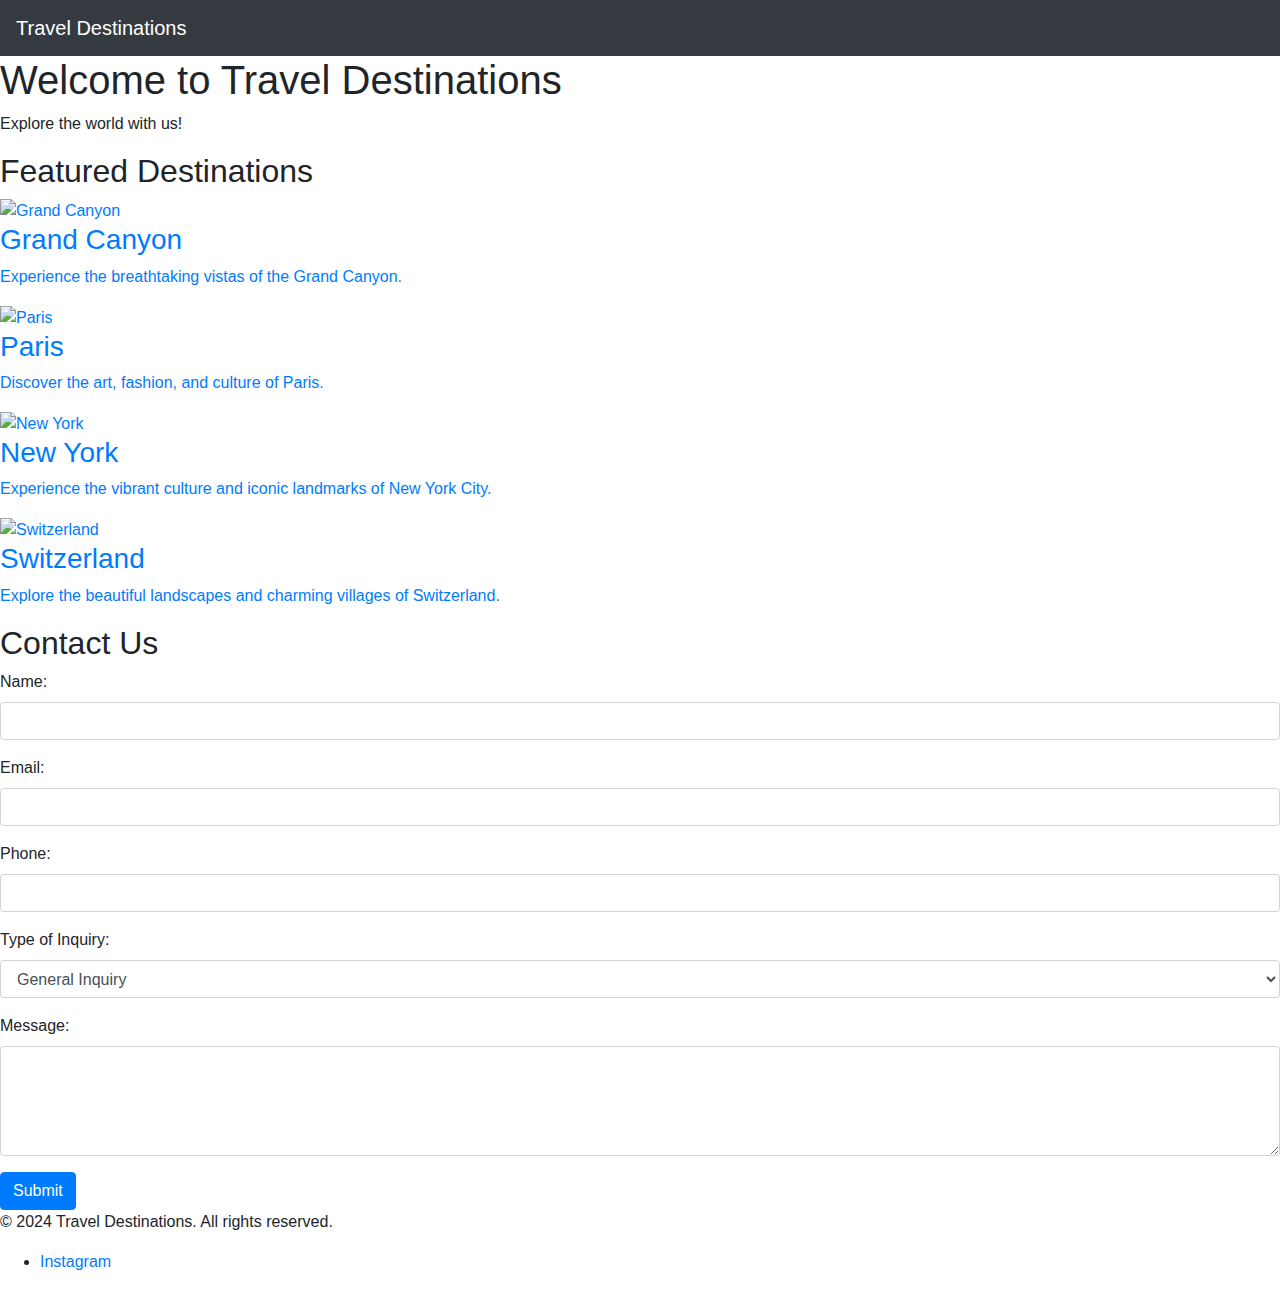
==== index.html @ ec734f1f "Commit changes in LAB2" ====
<!DOCTYPE html>
<html lang="en">

<head>
    <meta charset="UTF-8">
    <meta name="viewport" content="width=device-width, initial-scale=1.0">
    <title>Travel Destinations</title>
    <link rel="stylesheet" href="https://stackpath.bootstrapcdn.com/bootstrap/4.5.2/css/bootstrap.min.css">
    <link rel="stylesheet" href="style.css">
</head>

<body>
    <header>
        <nav class="navbar navbar-expand-lg navbar-dark bg-dark">
            <a class="navbar-brand" href="index.html">Travel Destinations</a>
        </nav>
    </header>

    <main>
        <section class="hero">
            <div class="hero-text">
                <h1>Welcome to Travel Destinations</h1>
                <p>Explore the world with us!</p>
            </div>
        </section>

        <section class="featured-destinations">
            <h2>Featured Destinations</h2>
            <div class="destinations-grid">
                <div class="destination">
                    <a href="grand-canyon.html">
                        <img src="pictures/image2.jpg" alt="Grand Canyon">
                        <h3>Grand Canyon</h3>
                        <p>Experience the breathtaking vistas of the Grand Canyon.</p>
                    </a>
                </div>
                <div class="destination">
                    <a href="paris.html">
                        <img src="pictures/image1.jpg" alt="Paris">
                        <h3>Paris</h3>
                        <p>Discover the art, fashion, and culture of Paris.</p>
                    </a>
                </div>
                <div class="destination">
                    <a href="new-york.html">
                        <img src="pictures/image3.jpg" alt="New York">
                        <h3>New York</h3>
                        <p>Experience the vibrant culture and iconic landmarks of New York City.</p>
                    </a>
                </div>
                <div class="destination">
                    <a href="switzerland.html">
                        <img src="pictures/image4.avif" alt="Switzerland">
                        <h3>Switzerland</h3>
                        <p>Explore the beautiful landscapes and charming villages of Switzerland.</p>
                    </a>
                </div>
            </div>
        </section>

        <section class="contact-form">
            <h2>Contact Us</h2>
            <form action="#" method="post">
                <div class="form-group">
                    <label for="name">Name:</label>
                    <input type="text" class="form-control" id="name" name="name" required>
                </div>
                <div class="form-group">
                    <label for="email">Email:</label>
                    <input type="email" class="form-control" id="email" name="email" required>
                </div>
                <div class="form-group">
                    <label for="phone">Phone:</label>
                    <input type="tel" class="form-control" id="phone" name="phone" required>
                </div>
                <div class="form-group">
                    <label for="inquiry">Type of Inquiry:</label>
                    <select class="form-control" id="inquiry" name="inquiry">
                        <option value="general">General Inquiry</option>
                        <option value="booking">Booking</option>
                        <option value="support">Support</option>
                    </select>
                </div>
                <div class="form-group">
                    <label for="message">Message:</label>
                    <textarea class="form-control" id="message" name="message" rows="4" required></textarea>
                </div>
                <button type="submit" class="btn btn-primary">Submit</button>
            </form>
        </section>
    </main>

    <footer>
        <p>&copy; 2024 Travel Destinations. All rights reserved.</p>
        <ul class="social-media">
            <li><a href="#">Instagram</a></li>
        </ul>
    </footer>
</body>

</html>
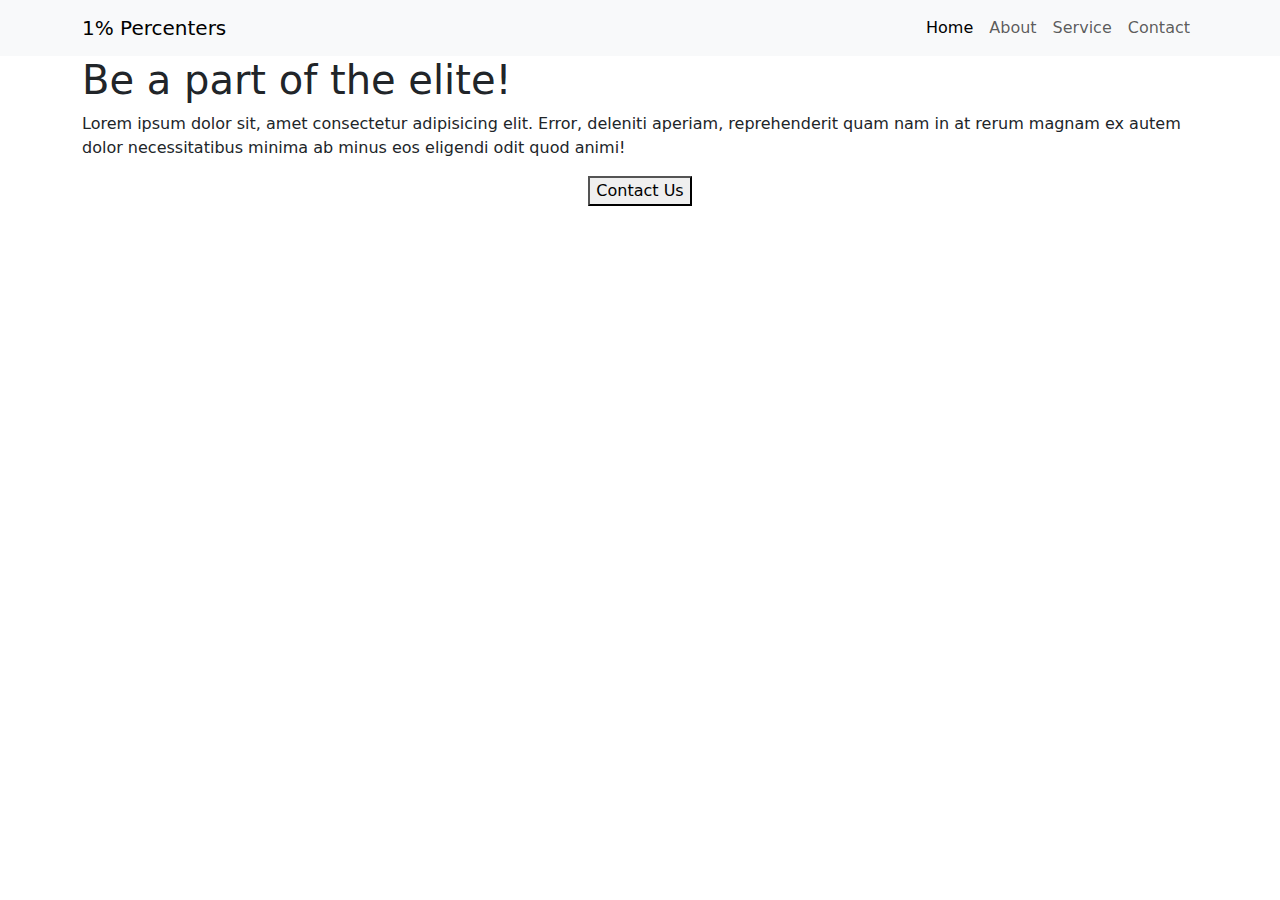
==== commit 56cc8477: "First commit" ====
--- a/index.html
+++ b/index.html
@@ -1,101 +1,68 @@
 <!DOCTYPE html>
 <html lang="en">
-
 <head>
     <meta charset="UTF-8">
     <meta name="viewport" content="width=device-width, initial-scale=1.0">
-    <title>Travel Destinations</title>
-    <link rel="stylesheet" href="https://stackpath.bootstrapcdn.com/bootstrap/4.5.2/css/bootstrap.min.css">
-    <link rel="stylesheet" href="style.css">
+    <link href="https://cdn.jsdelivr.net/npm/bootstrap@5.3.3/dist/css/bootstrap.min.css" rel="stylesheet"
+        integrity="sha384-QWTKZyjpPEjISv5WaRU9OFeRpok6YctnYmDr5pNlyT2bRjXh0JMhjY6hW+ALEwIH" crossorigin="anonymous">
+    <link rel="stylesheet" href="styles.css">
+    <title>Document</title>
 </head>
+<body>
+    <nav class="navbar navbar-expand-lg bg-body-tertiary">
+        <div class="container">
+            <a class="navbar-brand" href="#">1% Percenters</a>
+            <button class="navbar-toggler" type="button" data-bs-toggle="collapse" data-bs-target="#navbarSupportedContent"
+                aria-controls="navbarSupportedContent" aria-expanded="false" aria-label="Toggle navigation">
+                <span class="navbar-toggler-icon"></span>
+            </button>
+            <div class="collapse navbar-collapse" id="navbarSupportedContent">
+                <ul class="navbar-nav ms-auto mb-2 mb-lg-0">
+                    <li class="nav-item">
+                        <a class="nav-link active" aria-current="page" href="#">Home</a>
+                    </li>
+                    <li class="nav-item">
+                        <a class="nav-link" href="#">About</a>
+                    </li>
+                    <li class="nav-item">
+                        <a class="nav-link" href="#">Service</a>
+                    </li>
+                    <li class="nav-item">
+                        <a class="nav-link text-capitalize" href="#">Contact</a>
+                    </li>
+                </ul>
+                
+            </div>
+        </div>
+    </nav>
 
-<body>
-    <header>
-        <nav class="navbar navbar-expand-lg navbar-dark bg-dark">
-            <a class="navbar-brand" href="index.html">Travel Destinations</a>
-        </nav>
-    </header>
+    <section class="bg-main bg-color hero-section">
+        <div class="container">
+            <div class="row">
+                <div class="col-12">
+                    <h1>Be a part of the elite!</h1>
+                    <p>Lorem ipsum dolor sit, amet consectetur adipisicing elit. Error, deleniti aperiam, reprehenderit quam nam in at rerum magnam ex autem dolor necessitatibus minima ab minus eos eligendi odit quod animi!</p>
 
-    <main>
-        <section class="hero">
-            <div class="hero-text">
-                <h1>Welcome to Travel Destinations</h1>
-                <p>Explore the world with us!</p>
+                    <div class="text-center">
+                        <button class="text-capitalize" a href="#" data-bs-toggle="tooltip" data-bs-title="Default tooltip">contact us</button>
+                    </div>
+                </div>
+                
+                <!-- hero section image -->
+                 <div class="col-12">
+                    
+                 </div>
+
             </div>
-        </section>
-
-        <section class="featured-destinations">
-            <h2>Featured Destinations</h2>
-            <div class="destinations-grid">
-                <div class="destination">
-                    <a href="grand-canyon.html">
-                        <img src="pictures/image2.jpg" alt="Grand Canyon">
-                        <h3>Grand Canyon</h3>
-                        <p>Experience the breathtaking vistas of the Grand Canyon.</p>
-                    </a>
-                </div>
-                <div class="destination">
-                    <a href="paris.html">
-                        <img src="pictures/image1.jpg" alt="Paris">
-                        <h3>Paris</h3>
-                        <p>Discover the art, fashion, and culture of Paris.</p>
-                    </a>
-                </div>
-                <div class="destination">
-                    <a href="new-york.html">
-                        <img src="pictures/image3.jpg" alt="New York">
-                        <h3>New York</h3>
-                        <p>Experience the vibrant culture and iconic landmarks of New York City.</p>
-                    </a>
-                </div>
-                <div class="destination">
-                    <a href="switzerland.html">
-                        <img src="pictures/image4.avif" alt="Switzerland">
-                        <h3>Switzerland</h3>
-                        <p>Explore the beautiful landscapes and charming villages of Switzerland.</p>
-                    </a>
-                </div>
-            </div>
-        </section>
-
-        <section class="contact-form">
-            <h2>Contact Us</h2>
-            <form action="#" method="post">
-                <div class="form-group">
-                    <label for="name">Name:</label>
-                    <input type="text" class="form-control" id="name" name="name" required>
-                </div>
-                <div class="form-group">
-                    <label for="email">Email:</label>
-                    <input type="email" class="form-control" id="email" name="email" required>
-                </div>
-                <div class="form-group">
-                    <label for="phone">Phone:</label>
-                    <input type="tel" class="form-control" id="phone" name="phone" required>
-                </div>
-                <div class="form-group">
-                    <label for="inquiry">Type of Inquiry:</label>
-                    <select class="form-control" id="inquiry" name="inquiry">
-                        <option value="general">General Inquiry</option>
-                        <option value="booking">Booking</option>
-                        <option value="support">Support</option>
-                    </select>
-                </div>
-                <div class="form-group">
-                    <label for="message">Message:</label>
-                    <textarea class="form-control" id="message" name="message" rows="4" required></textarea>
-                </div>
-                <button type="submit" class="btn btn-primary">Submit</button>
-            </form>
-        </section>
-    </main>
-
-    <footer>
-        <p>&copy; 2024 Travel Destinations. All rights reserved.</p>
-        <ul class="social-media">
-            <li><a href="#">Instagram</a></li>
-        </ul>
-    </footer>
+        </div>
+    </section>
+    
+    <script src="https://cdn.jsdelivr.net/npm/bootstrap@5.3.3/dist/js/bootstrap.bundle.min.js"
+        integrity="sha384-YvpcrYf0tY3lHB60NNkmXc5s9fDVZLESaAA55NDzOxhy9GkcIdslK1eN7N6jIeHz"
+        crossorigin="anonymous"></script>
+    <script >
+        const tooltipTriggerList = document.querySelectorAll('[data-bs-toggle="tooltip"]')
+        const tooltipList = [...tooltipTriggerList].map(tooltipTriggerEl => new bootstrap.Tooltip(tooltipTriggerEl))
+    </script>
 </body>
-
 </html>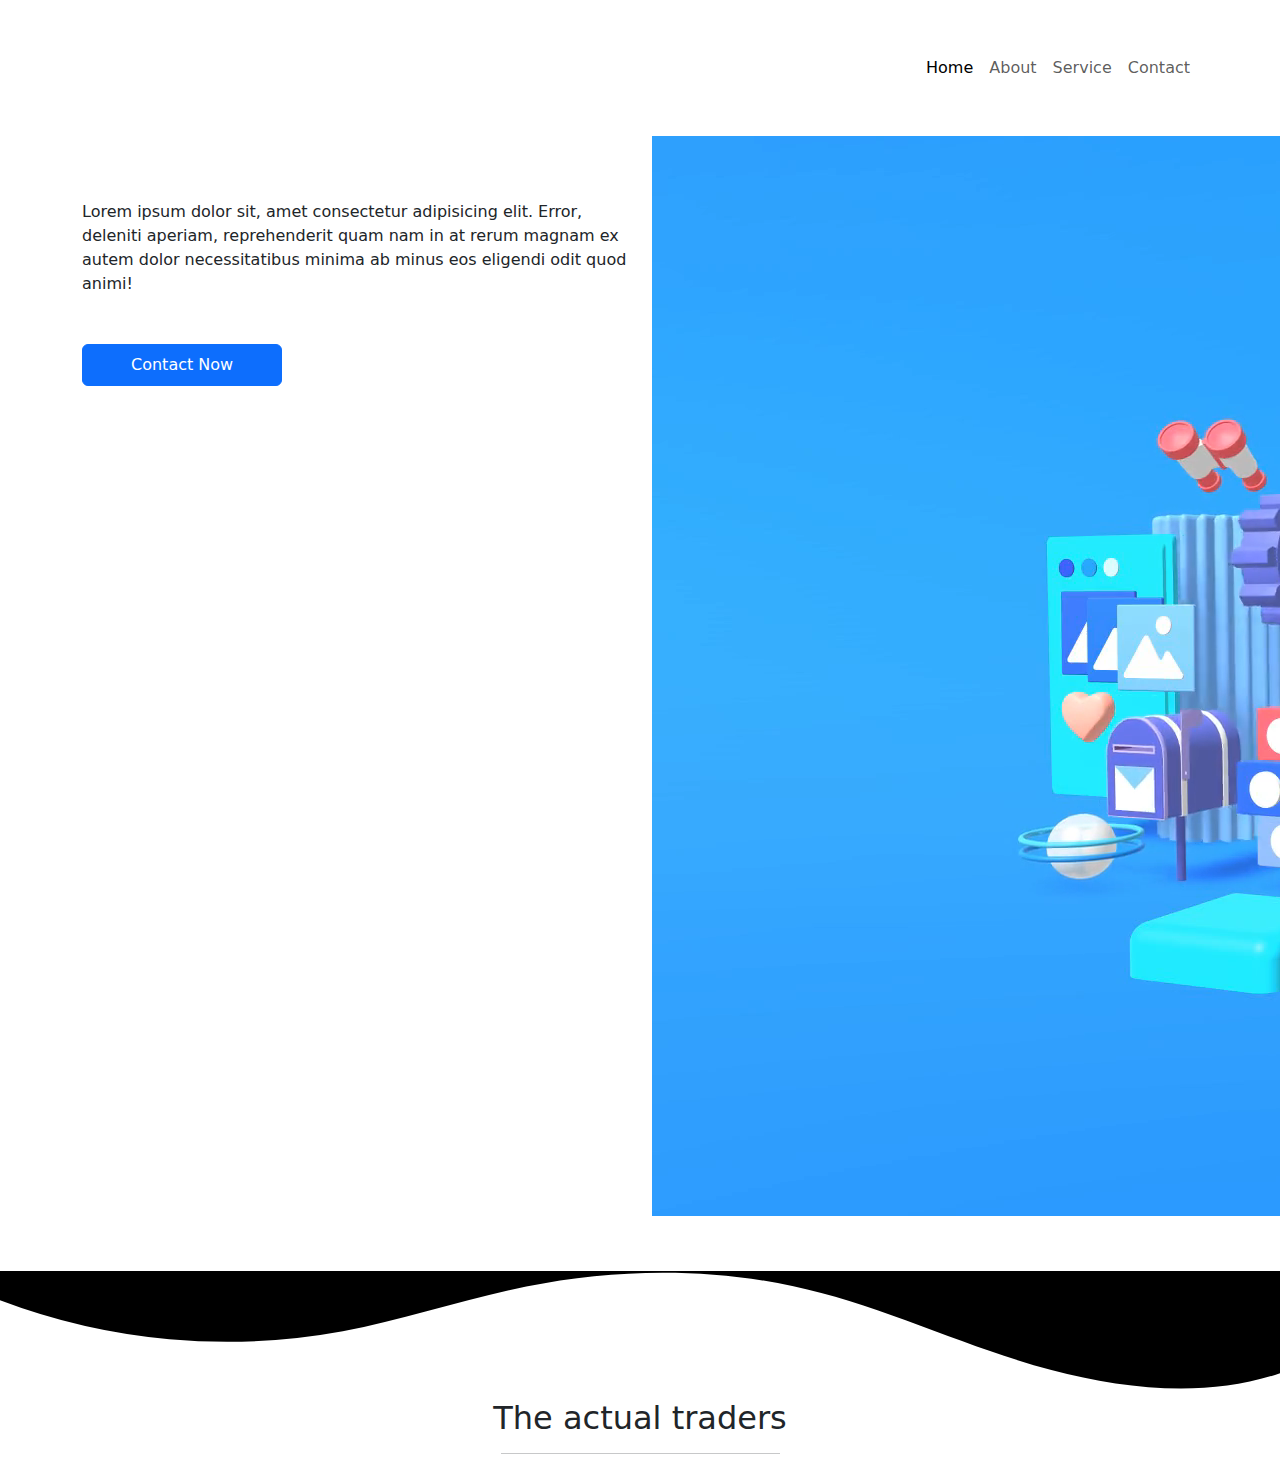
==== commit 9757e6fe: "lab3" ====
--- a/index.html
+++ b/index.html
@@ -1,5 +1,6 @@
 <!DOCTYPE html>
 <html lang="en">
+
 <head>
     <meta charset="UTF-8">
     <meta name="viewport" content="width=device-width, initial-scale=1.0">
@@ -8,12 +9,14 @@
     <link rel="stylesheet" href="styles.css">
     <title>Document</title>
 </head>
+
 <body>
-    <nav class="navbar navbar-expand-lg bg-body-tertiary">
+    <nav class="navbar navbar-expand-lg bg-color py-5 pt-lg-5">
         <div class="container">
-            <a class="navbar-brand" href="#">1% Percenters</a>
-            <button class="navbar-toggler" type="button" data-bs-toggle="collapse" data-bs-target="#navbarSupportedContent"
-                aria-controls="navbarSupportedContent" aria-expanded="false" aria-label="Toggle navigation">
+            <a class="navbar-brand text-white" href="#">1% Percenters</a>
+            <button class="navbar-toggler" type="button" data-bs-toggle="collapse"
+                data-bs-target="#navbarSupportedContent" aria-controls="navbarSupportedContent" aria-expanded="false"
+                aria-label="Toggle navigation">
                 <span class="navbar-toggler-icon"></span>
             </button>
             <div class="collapse navbar-collapse" id="navbarSupportedContent">
@@ -31,38 +34,65 @@
                         <a class="nav-link text-capitalize" href="#">Contact</a>
                     </li>
                 </ul>
-                
             </div>
         </div>
     </nav>
 
     <section class="bg-main bg-color hero-section">
         <div class="container">
-            <div class="row">
-                <div class="col-12">
-                    <h1>Be a part of the elite!</h1>
-                    <p>Lorem ipsum dolor sit, amet consectetur adipisicing elit. Error, deleniti aperiam, reprehenderit quam nam in at rerum magnam ex autem dolor necessitatibus minima ab minus eos eligendi odit quod animi!</p>
+            <div class="row mb-5">
+                <div class="col-12 col-md-12 col-lg-6">
+                    <h1 class="text-capitalize fw-bolder text-white">Be a part of the elite!</h1>
+                    <p class="mt-3 mb-5 para-width text-light-grey">Lorem ipsum dolor sit, amet consectetur adipisicing
+                        elit.
+                        Error, deleniti aperiam, reprehenderit quam nam in at rerum magnam ex autem dolor necessitatibus
+                        minima ab minus eos eligendi odit quod animi!</p>
 
-                    <div class="text-center">
-                        <button class="text-capitalize" a href="#" data-bs-toggle="tooltip" data-bs-title="Default tooltip">contact us</button>
+                    <div class="text-center w-100 text-md-start">
+                        <a href="#" class="btn btn-primary px-5 py-2 text-capitalize" title="Contact Now">Contact
+                            Now</a>
                     </div>
                 </div>
-                
+
                 <!-- hero section image -->
-                 <div class="col-12">
-                    
-                 </div>
+                <div class="col-12 col-md-12 col-lg-6 d-flex flex-column justify-content-center">
+                    <div class="text-center text-lg">
+                        <video src="./images/hero.mp4" loop autoplay muted class="_hero-video--section"> your browser
+                            does not support</video>
+                    </div>
+                </div>
 
             </div>
         </div>
+        <div class="custom-shape-divider-bottom-1722701657">
+            <svg data-name="Layer 1" xmlns="http://www.w3.org/2000/svg" viewBox="0 0 1200 120"
+                preserveAspectRatio="none">
+                <path
+                    d="M321.39,56.44c58-10.79,114.16-30.13,172-41.86,82.39-16.72,168.19-17.73,250.45-.39C823.78,31,906.67,72,985.66,92.83c70.05,18.48,146.53,26.09,214.34,3V0H0V27.35A600.21,600.21,0,0,0,321.39,56.44Z"
+                    class="shape-fill"></path>
+            </svg>
+        </div>
     </section>
-    
+
+    <!--hero section ends herer-->
+    <!--service section starts here-->
+
+    <section class="services-section">
+        <div class="container text-center common-title fw-bold">
+            <h2 class="common-heading">
+                The actual traders
+                <hr class="w-25 mx-auto">
+            </h2>
+        </div>
+    </section>
+
     <script src="https://cdn.jsdelivr.net/npm/bootstrap@5.3.3/dist/js/bootstrap.bundle.min.js"
         integrity="sha384-YvpcrYf0tY3lHB60NNkmXc5s9fDVZLESaAA55NDzOxhy9GkcIdslK1eN7N6jIeHz"
         crossorigin="anonymous"></script>
-    <script >
+    <script>
         const tooltipTriggerList = document.querySelectorAll('[data-bs-toggle="tooltip"]')
         const tooltipList = [...tooltipTriggerList].map(tooltipTriggerEl => new bootstrap.Tooltip(tooltipTriggerEl))
     </script>
 </body>
+
 </html>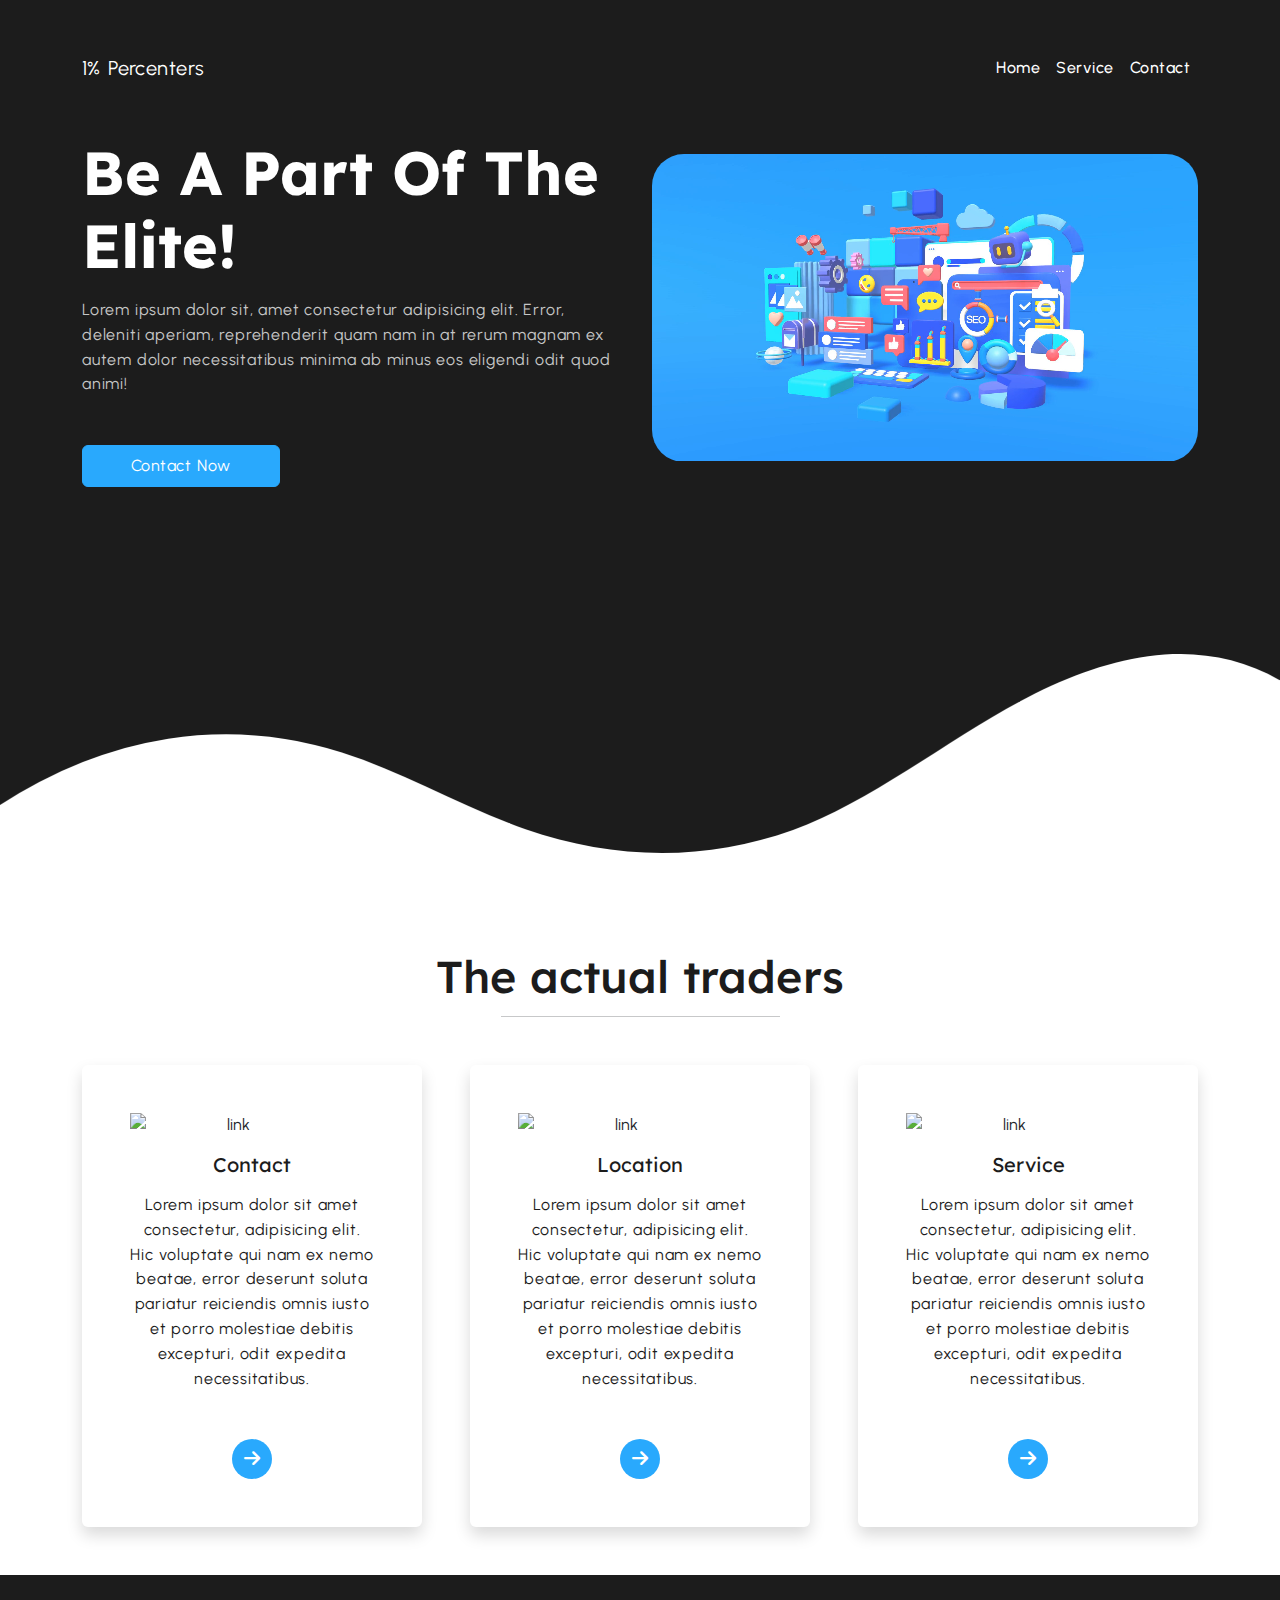
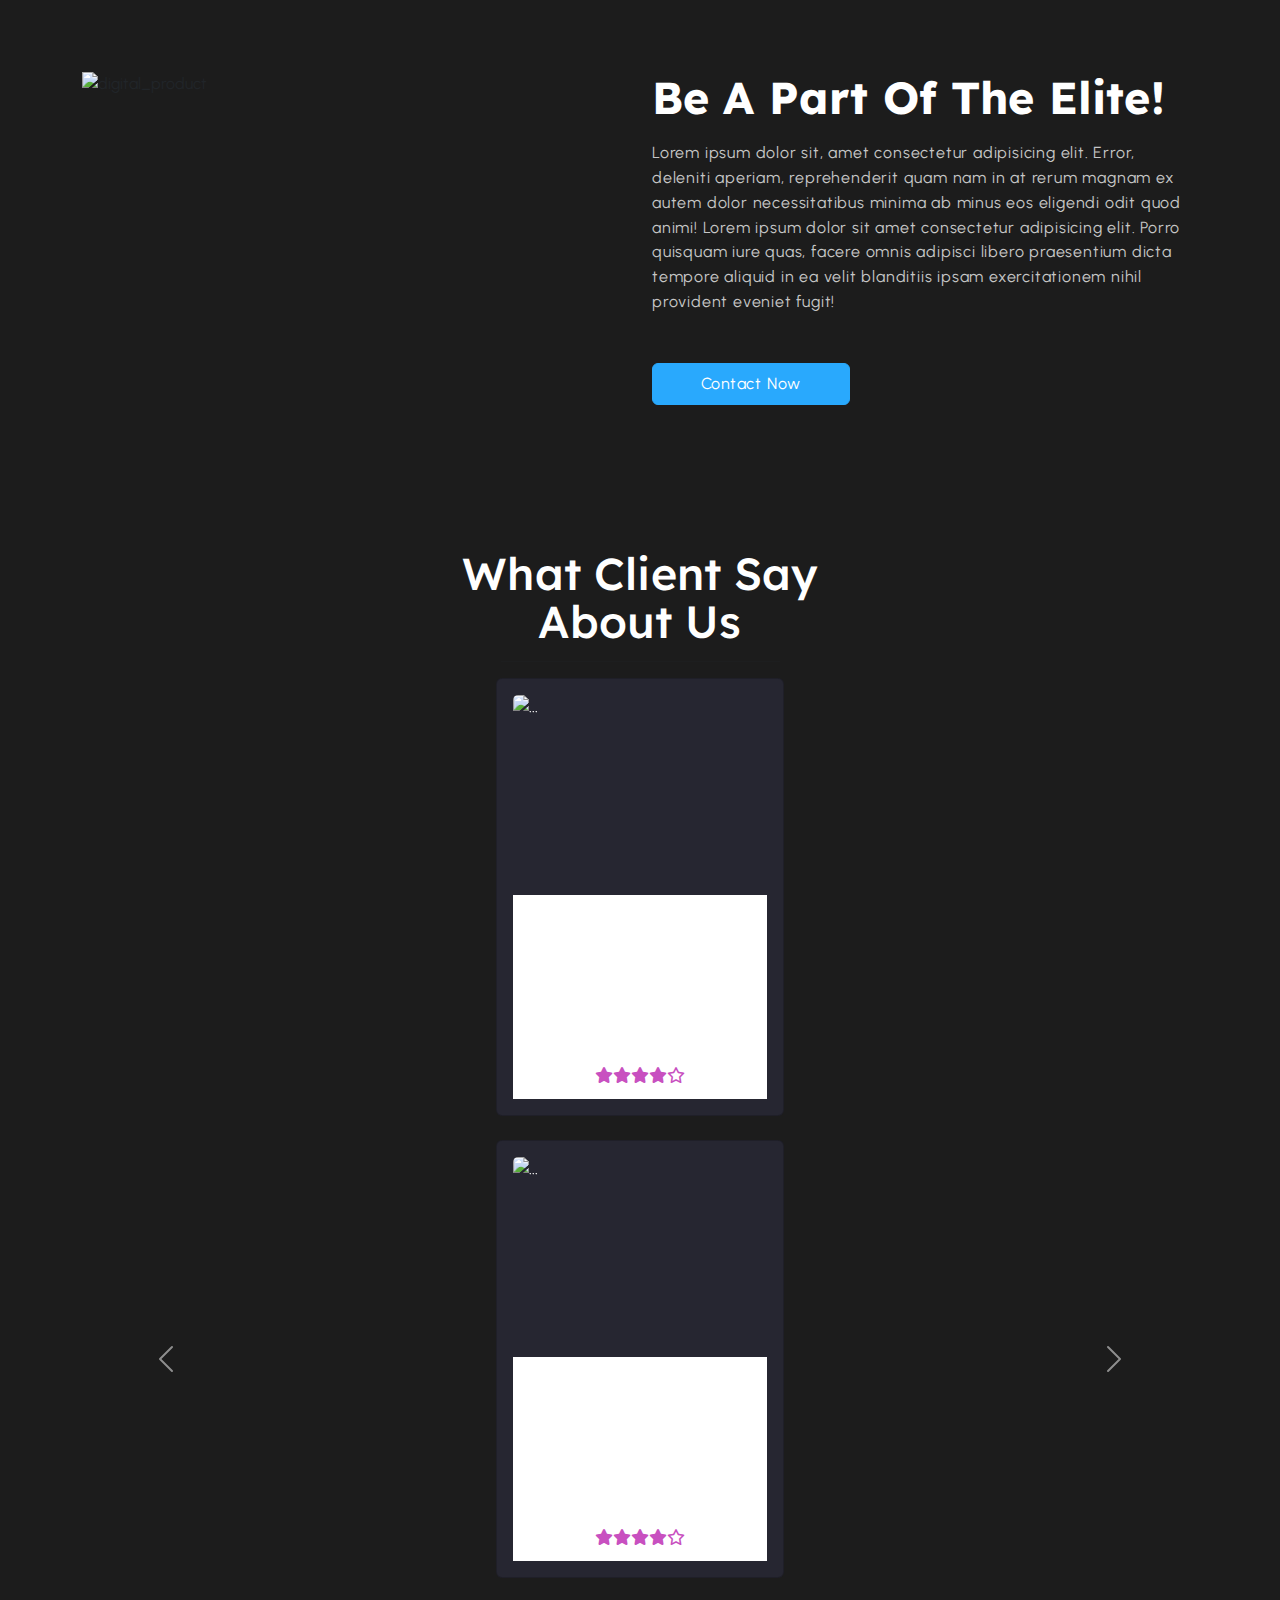
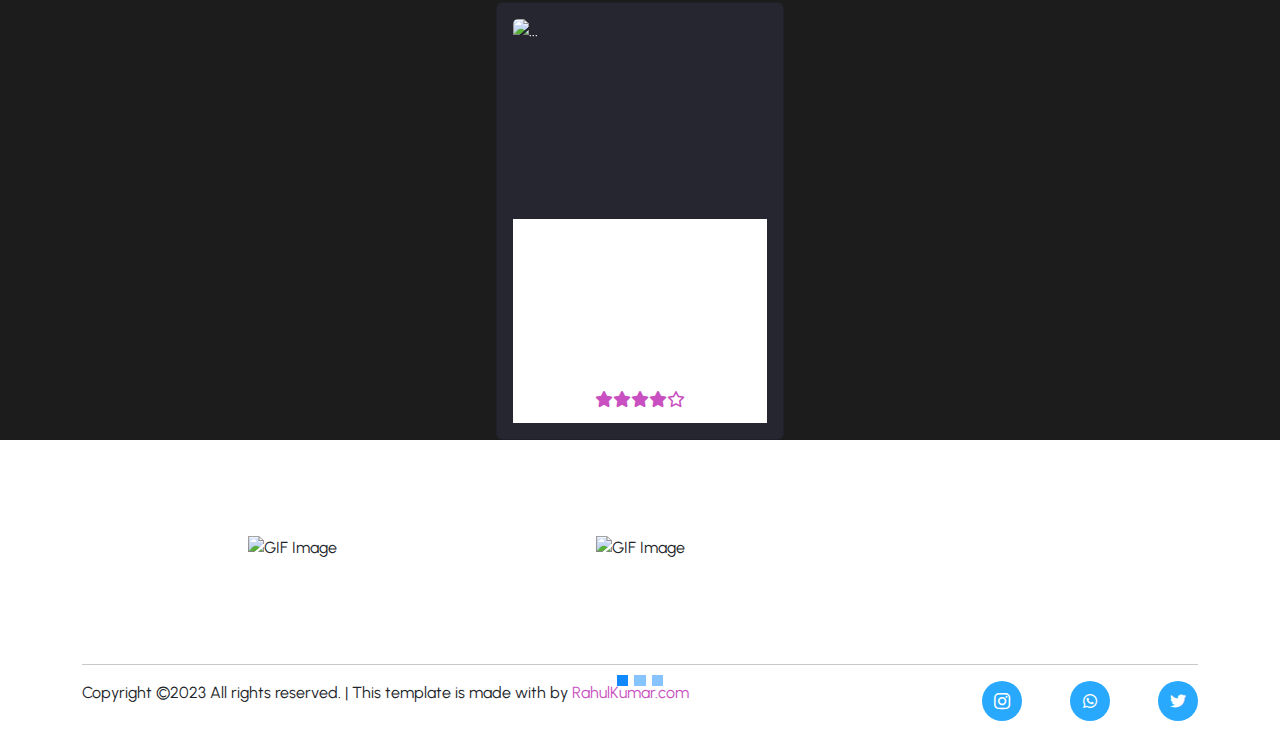
==== commit 4956045a: "level" ====
--- a/index.html
+++ b/index.html
@@ -4,10 +4,11 @@
 <head>
     <meta charset="UTF-8">
     <meta name="viewport" content="width=device-width, initial-scale=1.0">
+    <link rel="stylesheet" href="https://cdnjs.cloudflare.com/ajax/libs/font-awesome/6.6.0/css/all.min.css">
     <link href="https://cdn.jsdelivr.net/npm/bootstrap@5.3.3/dist/css/bootstrap.min.css" rel="stylesheet"
         integrity="sha384-QWTKZyjpPEjISv5WaRU9OFeRpok6YctnYmDr5pNlyT2bRjXh0JMhjY6hW+ALEwIH" crossorigin="anonymous">
     <link rel="stylesheet" href="styles.css">
-    <title>Document</title>
+    <title>1% Percenters</title>
 </head>
 
 <body>
@@ -22,16 +23,13 @@
             <div class="collapse navbar-collapse" id="navbarSupportedContent">
                 <ul class="navbar-nav ms-auto mb-2 mb-lg-0">
                     <li class="nav-item">
-                        <a class="nav-link active" aria-current="page" href="#">Home</a>
+                        <a class="nav-link active" aria-current="page" href="index.html">Home</a>
                     </li>
                     <li class="nav-item">
-                        <a class="nav-link" href="#">About</a>
+                        <a class="nav-link" href="service.html">Service</a>
                     </li>
                     <li class="nav-item">
-                        <a class="nav-link" href="#">Service</a>
-                    </li>
-                    <li class="nav-item">
-                        <a class="nav-link text-capitalize" href="#">Contact</a>
+                        <a class="nav-link text-capitalize" href="contact.html">Contact</a>
                     </li>
                 </ul>
             </div>
@@ -44,9 +42,8 @@
                 <div class="col-12 col-md-12 col-lg-6">
                     <h1 class="text-capitalize fw-bolder text-white">Be a part of the elite!</h1>
                     <p class="mt-3 mb-5 para-width text-light-grey">Lorem ipsum dolor sit, amet consectetur adipisicing
-                        elit.
-                        Error, deleniti aperiam, reprehenderit quam nam in at rerum magnam ex autem dolor necessitatibus
-                        minima ab minus eos eligendi odit quod animi!</p>
+                        elit. Error, deleniti aperiam, reprehenderit quam nam in at rerum magnam ex autem dolor
+                        necessitatibus minima ab minus eos eligendi odit quod animi!</p>
 
                     <div class="text-center w-100 text-md-start">
                         <a href="#" class="btn btn-primary px-5 py-2 text-capitalize" title="Contact Now">Contact
@@ -57,11 +54,9 @@
                 <!-- hero section image -->
                 <div class="col-12 col-md-12 col-lg-6 d-flex flex-column justify-content-center">
                     <div class="text-center text-lg">
-                        <video src="./images/hero.mp4" loop autoplay muted class="_hero-video--section"> your browser
-                            does not support</video>
-                    </div>
-                </div>
-
+                        <video src="./images/hero.mp4" loop autoplay muted class="_hero-video--section"></video>
+                    </div>
+                </div>
             </div>
         </div>
         <div class="custom-shape-divider-bottom-1722701657">
@@ -74,25 +69,414 @@
         </div>
     </section>
 
-    <!--hero section ends herer-->
+    <!--hero section ends here-->
     <!--service section starts here-->
 
     <section class="services-section">
         <div class="container text-center common-title fw-bold">
-            <h2 class="common-heading">
-                The actual traders
-                <hr class="w-25 mx-auto">
-            </h2>
+            <h2 class="common-heading">The actual traders</h2>
+            <hr class="w-25 mx-auto">
+        </div>
+        <div class="container mt-5">
+            <div class="row g-5">
+                <div class="col-12 col-lg-4 col-md-12">
+                    <div class="text-center card-box rounded-2 p-5 shadow">
+                        <img src="./images/link.gif" alt="link" class="img-fluid" style="width: 200px;">
+                        <h5 class="my-3 fw-normal">Contact</h5>
+                        <p class="mb-5">Lorem ipsum dolor sit amet consectetur, adipisicing elit. Hic voluptate qui nam
+                            ex
+                            nemo beatae, error deserunt soluta pariatur reiciendis omnis iusto et porro molestiae
+                            debitis
+                            excepturi, odit expedita necessitatibus.</p>
+                        <div class="d-flex justify-content-center align-items-center">
+                            <a href="#"
+                                class="icon-span rounded-circle d-flex justify-content-center align-items-center">
+                                <i class="fa-solid fa-arrow-right"></i>
+                            </a>
+                        </div>
+                    </div>
+                </div>
+
+                <div class="col-12 col-lg-4 col-md-12">
+                    <div class="text-center card-box rounded-2 p-5 shadow">
+                        <img src="./images/link.gif" alt="link" class="img-fluid" style="width: 200px;">
+                        <h5 class="my-3 fw-normal">Location</h5>
+                        <p class="mb-5">Lorem ipsum dolor sit amet consectetur, adipisicing elit. Hic voluptate qui nam
+                            ex
+                            nemo beatae, error deserunt soluta pariatur reiciendis omnis iusto et porro molestiae
+                            debitis
+                            excepturi, odit expedita necessitatibus.</p>
+                        <div class="d-flex justify-content-center align-items-center">
+                            <a href=""
+                                class="icon-span rounded-circle d-flex justify-content-center align-items-center">
+                                <i class="fa-solid fa-arrow-right"></i>
+                            </a>
+                        </div>
+                    </div>
+                </div>
+
+                <div class="col-12 col-lg-4 col-md-12">
+                    <div class="text-center card-box rounded-2 p-5 shadow">
+                        <img src="./images/link.gif" alt="link" class="img-fluid" style="width: 200px;">
+                        <h5 class="my-3 fw-normal">Service</h5>
+                        <p class="mb-5">Lorem ipsum dolor sit amet consectetur, adipisicing elit. Hic voluptate qui nam
+                            ex
+                            nemo beatae, error deserunt soluta pariatur reiciendis omnis iusto et porro molestiae
+                            debitis
+                            excepturi, odit expedita necessitatibus.</p>
+                        <div class="d-flex justify-content-center align-items-center">
+                            <a href="service.html"
+                                class="icon-span rounded-circle d-flex justify-content-center align-items-center">
+                                <i class="fa-solid fa-arrow-right"></i>
+                            </a>
+                        </div>
+                    </div>
+                </div>
+            </div>
         </div>
     </section>
-
-    <script src="https://cdn.jsdelivr.net/npm/bootstrap@5.3.3/dist/js/bootstrap.bundle.min.js"
-        integrity="sha384-YvpcrYf0tY3lHB60NNkmXc5s9fDVZLESaAA55NDzOxhy9GkcIdslK1eN7N6jIeHz"
+    <!-- service section ends here -->
+    <section class=" bg-color more-info-section">
+        <div class="container">
+            <div class="row">
+
+                <div class="col-12 col-md-12 col-lg-6 img-section">
+                    <figure>
+                        <img src="./images/phone.gif" alt="digital_product" class="img-fluid">
+                    </figure>
+                </div>
+
+                <div class="col-12 col-md-12 col-lg-6">
+                    <h1 class="text-capitalize fw-bolder text-white common-heading">Be a part of the elite!</h1>
+                    <p class="mt-3 mb-5 para-width text-light-grey">Lorem ipsum dolor sit, amet consectetur adipisicing
+                        elit. Error, deleniti aperiam, reprehenderit quam nam in at rerum magnam ex autem dolor
+                        necessitatibus minima ab minus eos eligendi odit quod animi! Lorem ipsum dolor sit amet
+                        consectetur adipisicing elit. Porro quisquam iure quas, facere omnis adipisci libero praesentium
+                        dicta tempore aliquid in ea velit blanditiis ipsam exercitationem nihil provident eveniet
+                        fugit!</p>
+
+                    <div class="text-center w-100 text-md-start">
+                        <a href="#" class="btn btn-primary px-5 py-2 text-capitalize" title="Contact Now">Contact
+                            Now</a>
+                    </div>
+                </div>
+
+            </div>
+        </div>
+    </section>
+
+    <!-- Testimonial Section -->
+
+<section class="common-section mb-5 pt-5 bg-color">
+    <div class="container text-center common-title  ">
+        <h2 class="common-heading text-white">What Client Say<br>About Us</h2>
+        <hr class="w-25 mx-auto">
+    </div>
+
+
+    <div class="container">
+        <div class="carousel slide" data-bs-ride="true" id="carouselExampleIndicators">
+            <div class="carousel-indicators">
+                <button aria-current="true" aria-label="Slide 1" class="active" data-bs-slide-to="0"
+                    data-bs-target="#carouselExampleIndicators" type="button"></button>
+                <button aria-label="Slide 2" data-bs-slide-to="1" data-bs-target="#carouselExampleIndicators"
+                    type="button"></button>
+                <button aria-label="Slide 3" data-bs-slide-to="2" data-bs-target="#carouselExampleIndicators"
+                    type="button"></button>
+            </div>
+
+            <div class="carousel-inner">
+                <div class="carousel-item active">
+                    <div class="row g-4">
+                        <div class="col-xxl-4">
+                            <div class="d-flex justify-content-center align-items-center">
+                                <div class="card  p-3" style="width: 18rem; ">
+                                    <img alt="..." class="card-img-top"
+                                        src="https://images.pexels.com/photos/3763188/pexels-photo-3763188.jpeg?auto=compress&cs=tinysrgb&w=1260&h=750&dpr=1">
+                                    <div class="card-body text-center">
+                                        <p class="card-title  mb-3 ">Angelina Thapa</p>
+                                        <p class="card-text ">Some quick example text to build on the card title and
+                                            make
+                                            up
+                                            the bulk of the card's content.</p>
+                                        <div class=" mt-3 d-flex justify-content-center">
+                                            <i class="fa-solid fa-star"></i>
+                                            <i class="fa-solid fa-star"></i>
+                                            <i class="fa-solid fa-star"></i>
+                                            <i class="fa-solid fa-star"></i>
+                                            <i class="far fa-star"></i>
+                                        </div>
+                                    </div>
+                                </div>
+                            </div>
+                        </div>
+
+                        <div class="col-xxl-4">
+                            <div class="d-flex justify-content-center align-items-center">
+                                <div class="card  p-3" style="width: 18rem;">
+                                    <img alt="..." class="card-img-top"
+                                        src="https://images.pexels.com/photos/3763188/pexels-photo-3763188.jpeg?auto=compress&cs=tinysrgb&w=1260&h=750&dpr=1">
+                                    <div class="card-body text-center">
+                                        <p class="card-title  mb-3">Angelina Thapa</p>
+                                        <p class="card-text">Some quick example text to build on the card title and make
+                                            up
+                                            the bulk of the card's content.</p>
+                                        <div class=" mt-3 d-flex justify-content-center">
+                                            <i class="fa-solid fa-star"></i>
+                                            <i class="fa-solid fa-star"></i>
+                                            <i class="fa-solid fa-star"></i>
+                                            <i class="fa-solid fa-star"></i>
+                                            <i class="far fa-star"></i>
+                                        </div>
+                                    </div>
+                                </div>
+                            </div>
+                        </div>
+
+                        <div class="col-xxl-4">
+                            <div class="d-flex justify-content-center align-items-center">
+                                <div class="card  p-3" style="width: 18rem;">
+                                    <img alt="..." class="card-img-top"
+                                        src="https://images.pexels.com/photos/3763188/pexels-photo-3763188.jpeg?auto=compress&cs=tinysrgb&w=1260&h=750&dpr=1">
+                                    <div class="card-body text-center">
+                                        <p class="card-title  mb-3">Angelina Thapa</p>
+                                        <p class="card-text">Some quick example text to build on the card title and make
+                                            up
+                                            the bulk of the card's content.</p>
+                                        <div class=" mt-3 d-flex justify-content-center">
+                                            <i class="fa-solid fa-star"></i>
+                                            <i class="fa-solid fa-star"></i>
+                                            <i class="fa-solid fa-star"></i>
+                                            <i class="fa-solid fa-star"></i>
+                                            <i class="far fa-star"></i>
+                                        </div>
+                                    </div>
+                                </div>
+                            </div>
+                        </div>
+                    </div>
+
+                </div>
+                <div class="carousel-item">
+                    <div class="row g-4">
+                        <div class="col-xxl-4">
+                            <div class="d-flex justify-content-center align-items-center">
+                                <div class="card  p-3" style="width: 18rem;">
+                                    <img alt="..." class="card-img-top"
+                                        src="https://images.pexels.com/photos/3763188/pexels-photo-3763188.jpeg?auto=compress&cs=tinysrgb&w=1260&h=750&dpr=1">
+                                    <div class="card-body text-center">
+                                        <p class="card-title  mb-3">Angelina Thapa</p>
+                                        <p class="card-text">Some quick example text to build on the card title and make
+                                            up
+                                            the bulk of the card's content.</p>
+                                        <div class=" mt-3 d-flex justify-content-center">
+                                            <i class="fa-solid fa-star"></i>
+                                            <i class="fa-solid fa-star"></i>
+                                            <i class="fa-solid fa-star"></i>
+                                            <i class="fa-solid fa-star"></i>
+                                            <i class="far fa-star"></i>
+                                        </div>
+                                    </div>
+                                </div>
+                            </div>
+                        </div>
+
+                        <div class="col-xxl-4">
+                            <div class="d-flex justify-content-center align-items-center">
+                                <div class="card  p-3" style="width: 18rem;">
+                                    <img alt="..." class="card-img-top"
+                                        src="https://images.pexels.com/photos/3763188/pexels-photo-3763188.jpeg?auto=compress&cs=tinysrgb&w=1260&h=750&dpr=1">
+                                    <div class="card-body text-center">
+                                        <p class="card-title  mb-3">Angelina Thapa</p>
+                                        <p class="card-text">Some quick example text to build on the card title and make
+                                            up
+                                            the bulk of the card's content.</p>
+                                        <div class=" mt-3 d-flex justify-content-center">
+                                            <i class="fa-solid fa-star"></i>
+                                            <i class="fa-solid fa-star"></i>
+                                            <i class="fa-solid fa-star"></i>
+                                            <i class="fa-solid fa-star"></i>
+                                            <i class="far fa-star"></i>
+                                        </div>
+                                    </div>
+                                </div>
+                            </div>
+                        </div>
+
+                        <div class="col-xxl-4">
+                            <div class="d-flex justify-content-center align-items-center">
+                                <div class="card  p-3" style="width: 18rem;">
+                                    <img alt="..." class="card-img-top"
+                                        src="https://images.pexels.com/photos/3763188/pexels-photo-3763188.jpeg?auto=compress&cs=tinysrgb&w=1260&h=750&dpr=1">
+                                    <div class="card-body text-center">
+                                        <p class="card-title  mb-3">Angelina Thapa</p>
+                                        <p class="card-text">Some quick example text to build on the card title and make
+                                            up
+                                            the bulk of the card's content.</p>
+                                        <div class=" mt-3 d-flex justify-content-center">
+                                            <i class="fa-solid fa-star"></i>
+                                            <i class="fa-solid fa-star"></i>
+                                            <i class="fa-solid fa-star"></i>
+                                            <i class="fa-solid fa-star"></i>
+                                            <i class="far fa-star"></i>
+                                        </div>
+                                    </div>
+                                </div>
+                            </div>
+                        </div>
+                    </div>
+                </div>
+                <div class="carousel-item">
+                    <div class="row g-4">
+                        <div class="col-xxl-4">
+                            <div class="d-flex justify-content-center align-items-center">
+                                <div class="card  p-3" style="width: 18rem;">
+                                    <img alt="..." class="card-img-top"
+                                        src="https://images.pexels.com/photos/3763188/pexels-photo-3763188.jpeg?auto=compress&cs=tinysrgb&w=1260&h=750&dpr=1">
+                                    <div class="card-body text-center">
+                                        <p class="card-title  mb-3">Angelina Thapa</p>
+                                        <p class="card-text">Some quick example text to build on the card title and make
+                                            up
+                                            the bulk of the card's content.</p>
+                                        <div class=" mt-3 d-flex justify-content-center">
+                                            <i class="fa-solid fa-star"></i>
+                                            <i class="fa-solid fa-star"></i>
+                                            <i class="fa-solid fa-star"></i>
+                                            <i class="fa-solid fa-star"></i>
+                                            <i class="far fa-star"></i>
+                                        </div>
+                                    </div>
+                                </div>
+                            </div>
+                        </div>
+
+                        <div class="col-xxl-4">
+                            <div class="d-flex justify-content-center align-items-center">
+                                <div class="card  p-3" style="width: 18rem;">
+                                    <img alt="..." class="card-img-top"
+                                        src="https://images.pexels.com/photos/3763188/pexels-photo-3763188.jpeg?auto=compress&cs=tinysrgb&w=1260&h=750&dpr=1">
+                                    <div class="card-body text-center">
+                                        <p class="card-title  mb-3">Angelina Thapa</p>
+                                        <p class="card-text">Some quick example text to build on the card title and make
+                                            up
+                                            the bulk of the card's content.</p>
+                                        <div class="d-flex justify-content-center">
+                                            <i class="fa-solid fa-star"></i>
+                                            <i class="fa-solid fa-star"></i>
+                                            <i class="fa-solid fa-star"></i>
+                                            <i class="fa-solid fa-star"></i>
+                                            <i class="far fa-star"></i>
+                                        </div>
+                                    </div>
+                                </div>
+                            </div>
+                        </div>
+
+                        <div class="col-xxl-4">
+                            <div class="d-flex justify-content-center align-items-center">
+                                <div class="card  p-3" style="width: 18rem;">
+                                    <img alt="..." class="card-img-top"
+                                        src="https://images.pexels.com/photos/3763188/pexels-photo-3763188.jpeg?auto=compress&cs=tinysrgb&w=1260&h=750&dpr=1">
+                                    <div class="card-body text-center">
+                                        <p class="card-title  mb-3">Angelina Thapa</p>
+                                        <p class="card-text">Some quick example text to build on the card title and make
+                                            up
+                                            the bulk of the card's content.</p>
+                                        <div class="d-flex justify-content-center">
+                                            <i class="fa-solid fa-star"></i>
+                                            <i class="fa-solid fa-star"></i>
+                                            <i class="fa-solid fa-star"></i>
+                                            <i class="fa-solid fa-star"></i>
+                                            <i class="far fa-star"></i>
+                                        </div>
+                                    </div>
+                                </div>
+                            </div>
+                        </div>
+                    </div>
+                </div>
+            </div>
+            <button class="carousel-control-prev" data-bs-slide="prev" data-bs-target="#carouselExampleIndicators"
+                type="button">
+                <span aria-hidden="true" class="carousel-control-prev-icon"></span>
+                <span class="visually-hidden">Previous</span>
+            </button>
+            <button class="carousel-control-next" data-bs-slide="next" data-bs-target="#carouselExampleIndicators"
+                type="button">
+                <span aria-hidden="true" class="carousel-control-next-icon"></span>
+                <span class="visually-hidden">Next</span>
+            </button>
+        </div>
+    </div>
+
+
+</section>
+
+<!--footer section-->
+
+<footer class="main-footer-section">
+    <div class="contact-details">
+        <div class="container px-5">
+            <div class="row g-0">
+                <div class="col-lg-4 ">
+                    <div class="contact-div p-5 d-flex flex-column justify-content-center align-items-center">
+                        <div class="icon-div d-flex justify-content-center align-items-center rounded-circle mb-3">
+                            <img src="./images/phone.gif" alt="GIF Image" class="img-fluid">
+                        </div>
+                        <p class="text-white">+91 7619256781</p>
+                    </div>
+                </div>
+
+                <div class="col-lg-4 ">
+                    <div class="contact-div p-5 d-flex flex-column justify-content-center align-items-center">
+                        <div class="icon-div d-flex justify-content-center align-items-center rounded-circle mb-3">
+                            <img src="./images/map.gif" alt="GIF Image" class="img-fluid">
+                        </div>
+                        <p class="text-white">(+00) 1234 5678</p>
+                    </div>
+                </div>
+            </div>
+        </div>
+
+
+        <div class="container">
+            <hr class="container mx-auto">
+
+            <div class="row">
+                <div class="col-lg-8 col-12 ">
+                    Copyright ©2023 All rights reserved. | This template is made with by <span class="bg-theme">
+                        RahulKumar.com</span>
+                </div>
+                <div class="col-md-4 col-12  ">
+                    <div class="d-flex justify-content-center justify-content-lg-end gap-5 mt-lg-0 mt-3">
+                        <a href="https://www.instagram.com/thapatechnical/" target="_blank">
+                            <div class="icon-span d-flex justify-content-center align-items-center rounded-circle mb-3">
+                                <i class="fa-brands fa-instagram"></i>
+                            </div>
+                        </a>
+                        <div class="icon-span d-flex justify-content-center align-items-center rounded-circle mb-3">
+                            <i class="fa-brands fa-whatsapp"></i>
+                        </div>
+                        <div class="icon-span d-flex justify-content-center align-items-center rounded-circle mb-3">
+                            <!--                            <i class="fa-brands fa-whatsapp"></i>-->
+                            <i class="fa-brands fa-twitter"></i>
+                        </div>
+                    </div>
+                </div>
+            </div>
+        </div>
+    </div>
+</footer>
+
+<!--footer sectoin ends -->
+
+
+    <script src="https://cdn.jsdelivr.net/npm/@popperjs/core@2.11.8/dist/umd/popper.min.js"
+        integrity="sha384-oBqDVmMz4fnFO9gybBogGzPBHdtOMtO6HvrE3xIp2mg9eHP5b+z0WdLG9PlFbrH5"
         crossorigin="anonymous"></script>
-    <script>
-        const tooltipTriggerList = document.querySelectorAll('[data-bs-toggle="tooltip"]')
-        const tooltipList = [...tooltipTriggerList].map(tooltipTriggerEl => new bootstrap.Tooltip(tooltipTriggerEl))
-    </script>
+    <script src="https://cdn.jsdelivr.net/npm/bootstrap@5.3.3/dist/js/bootstrap.min.js"
+        integrity="sha384-QNn8npR6gV33kXWECR7YgGk6I3XBzq5hztfO/ATOUdqZP0KczFSFa2xEf2IfiJ6M"
+        crossorigin="anonymous"></script>
 </body>
 
 </html>--- a/styles.css
+++ b/styles.css
@@ -0,0 +1,313 @@
+@import url('https://fonts.googleapis.com/css2?family=Josefin+Sans:wght@400;600;700&family=Lexend+Deca:wght@100;200;300;400;500;600;700&family=Montserrat:wght@400;700&family=Mulish:wght@300&family=Poppins:wght@300;400;600&family=Urbanist:wght@300;400;600;700;800;900&display=swap');
+
+* {
+    margin: 0;
+    padding: 0;
+    box-sizing: border-box;
+    font-family: "Urbanist", sans-serif;
+}
+
+html {
+    scroll-behavior: smooth;
+}
+
+:root {
+    --bs-dark-primary: #1c1c1c;
+    --bs-main-color: #fff;
+    --bs-primary-color: #c6c6c6;
+    --secondary-color: #29a9fd;
+    --bs-supporting-color: #C850C0;
+}
+
+h1,
+h2,
+h3,
+h4,
+h5 {
+    font-family: 'Lexend Deca', sans-serif;
+    color: var(--bs-dark-primary);
+}
+
+h1 {
+    font-size: 3.8rem;
+}
+
+h2 {
+    line-height: 3rem;
+    font-weight: 600;
+    font-size: 3.4rem;
+}
+
+p {
+    margin: 0;
+    font-weight: 400;
+    font-size: 1rem;
+    color: var(--bs-dark-primary);
+    letter-spacing: 0.05rem;
+    line-height: 1.55rem;
+    font-synthesis: none;
+    text-rendering: optimizeLegibility;
+}
+
+a {
+    text-decoration: none;
+}
+
+li {
+    list-style: none;
+}
+
+button,
+a {
+    font-size: 1.15rem;
+    letter-spacing: 0.03rem;
+    word-spacing: .1rem;
+}
+
+.nav-link {
+    color: var(--bs-main-color) !important;
+    font-weight: 500;
+}
+
+.nav-link:hover,
+.nav-link:focus {
+    color: var(--secondary-color) !important;
+    text-decoration: underline;
+}
+
+.common-heading {
+    font-size: 2.8rem;
+    font-weight: 500;
+    letter-spacing: 0.01rem !important;
+}
+
+.hero-section .container {
+    display: grid;
+    place-content: center;
+    height: inherit;
+}
+
+.bg-main {
+    min-height: 80vh;
+    height: auto;
+    position: relative;
+}
+
+.bg-color {
+    background-color: var(--bs-dark-primary);
+}
+
+.text-light-grey {
+    color: var(--bs-primary-color);
+}
+
+.bg-theme {
+    color: var(--bs-supporting-color);
+    background-image: none !important;
+}
+
+._hero-video--section {
+    max-width: 100%;
+    width: 60rem;
+    border-radius: 2rem;
+}
+
+.custom-shape-divider-bottom-1722701657 {
+    position: absolute;
+    bottom: 0;
+    left: 0;
+    width: 100%;
+    overflow: hidden;
+    line-height: 0;
+    transform: rotate(180deg);
+}
+
+.custom-shape-divider-bottom-1722701657 svg {
+    position: relative;
+    display: block;
+    width: calc(100% + 1.3px);
+    height: 220px;
+    transform: rotateY(180deg);
+}
+
+.custom-shape-divider-bottom-1722701657 .shape-fill {
+    fill: #FFFFFF;
+}
+
+.services-section {
+    padding: 6rem 0 3rem 0 !important;
+}
+
+.icon-span {
+    width: 2.5rem;
+    height: 2.5rem;
+    background-color: var(--secondary-color);
+    color: var(--bs-main-color);
+}
+
+.card-box {
+    height: 100%;
+    display: flex;
+    flex-direction: column;
+    transition: all 0.3s ease;
+}
+
+.card-box:hover {
+    box-shadow: rgba(149, 157, 165, 0.2) 0 8px 24px;
+    transform: translateY(-5px);
+}
+
+.card-box .card-body {
+    flex-grow: 1;
+}
+
+/* more info section */
+
+.more-info-section {
+    background-image: linear-gradient(rgba(22, 22, 22, 0.9), rgba(22, 22, 22, 0.9)), url("https://images.pexels.com/photos/316093/pexels-photo-316093.jpeg?auto=compress&cs=tinysrgb&w=1260&h=750&dpr=1");
+    background-attachment: fixed;
+    background-size: cover;
+    background-position: center;
+    background-repeat: no-repeat;
+    padding: 6rem 0;
+    overflow: hidden;
+}
+
+.more-info-section .img-section {
+    position: relative;
+}
+
+.more-info-section .img-section img {
+    width: 70%;
+}
+
+/* carousel */
+
+.carousel .card {
+    background-color: #262631;
+    color: var(--bs-main-color);
+    transition: all 0.3s linear;
+}
+
+.carousel-inner .card p {
+    color: var(--bs-main-color);
+}
+
+.carousel-inner .card:hover {
+    background: var(--bs-main-color);
+    color: var(--bs-dark-color);
+}
+
+.carousel-inner .card:hover p {
+    color: var(--bs-dark-color);
+}
+
+.fa-star {
+    color: var(--bs-supporting-color);
+}
+
+.carousel-indicators {
+    bottom: -20%;
+}
+
+.carousel-indicators [data-bs-target] {
+    margin-top: 2rem;
+    width: .7rem;
+    height: .7rem;
+    background-color: #1089ff;
+}
+
+.btn-primary {
+    transition: all 0.3s ease;
+}
+
+.btn-primary:hover {
+    transform: translateY(-3px);
+    box-shadow: 0 4px 8px rgba(0, 0, 0, 0.2);
+}
+
+@media (max-width: 768px) {
+    h1 {
+        font-size: 2.5rem;
+    }
+
+    h2 {
+        font-size: 2.2rem;
+    }
+
+    .common-heading {
+        font-size: 2rem;
+    }
+
+    ._hero-video--section {
+        width: 100%;
+    }
+
+    .carousel-indicators {
+        bottom: -10%;
+    }
+}
+
+.contact-form-section {
+    background-color: var(--bs-dark-primary);
+    padding: 60px 0;
+}
+
+.form-control {
+    border-radius: 0.375rem;
+    border: 1px solid #ced4da;
+}
+
+.form-control:focus {
+    border-color: var(--secondary-color);
+    box-shadow: 0 0 0 0.2rem rgba(38, 143, 255, 0.25);
+}
+
+.btn-primary {
+    background-color: var(--secondary-color);
+    border-color: var(--secondary-color);
+}
+
+.btn-primary:hover {
+    background-color: #0056b3;
+    border-color: #0056b3;
+}
+
+.services-page {
+    background-color: var(--bs-dark-primary);
+    padding: 60px 0;
+}
+
+.card {
+    border-radius: 0.375rem;
+    overflow: hidden;
+}
+
+.card-img-top {
+    width: 100%;
+    height: 200px;
+    object-fit: cover;
+}
+
+.card-body {
+    background-color: var(--bs-main-color);
+}
+
+.card-title {
+    font-size: 1.5rem;
+    color: var(--bs-dark-primary);
+}
+
+.card-text {
+    color: var(--bs-dark-primary);
+}
+
+.btn-primary {
+    background-color: var(--secondary-color);
+    border-color: var(--secondary-color);
+}
+
+.btn-primary:hover {
+    background-color: #0056b3;
+    border-color: #0056b3;
+}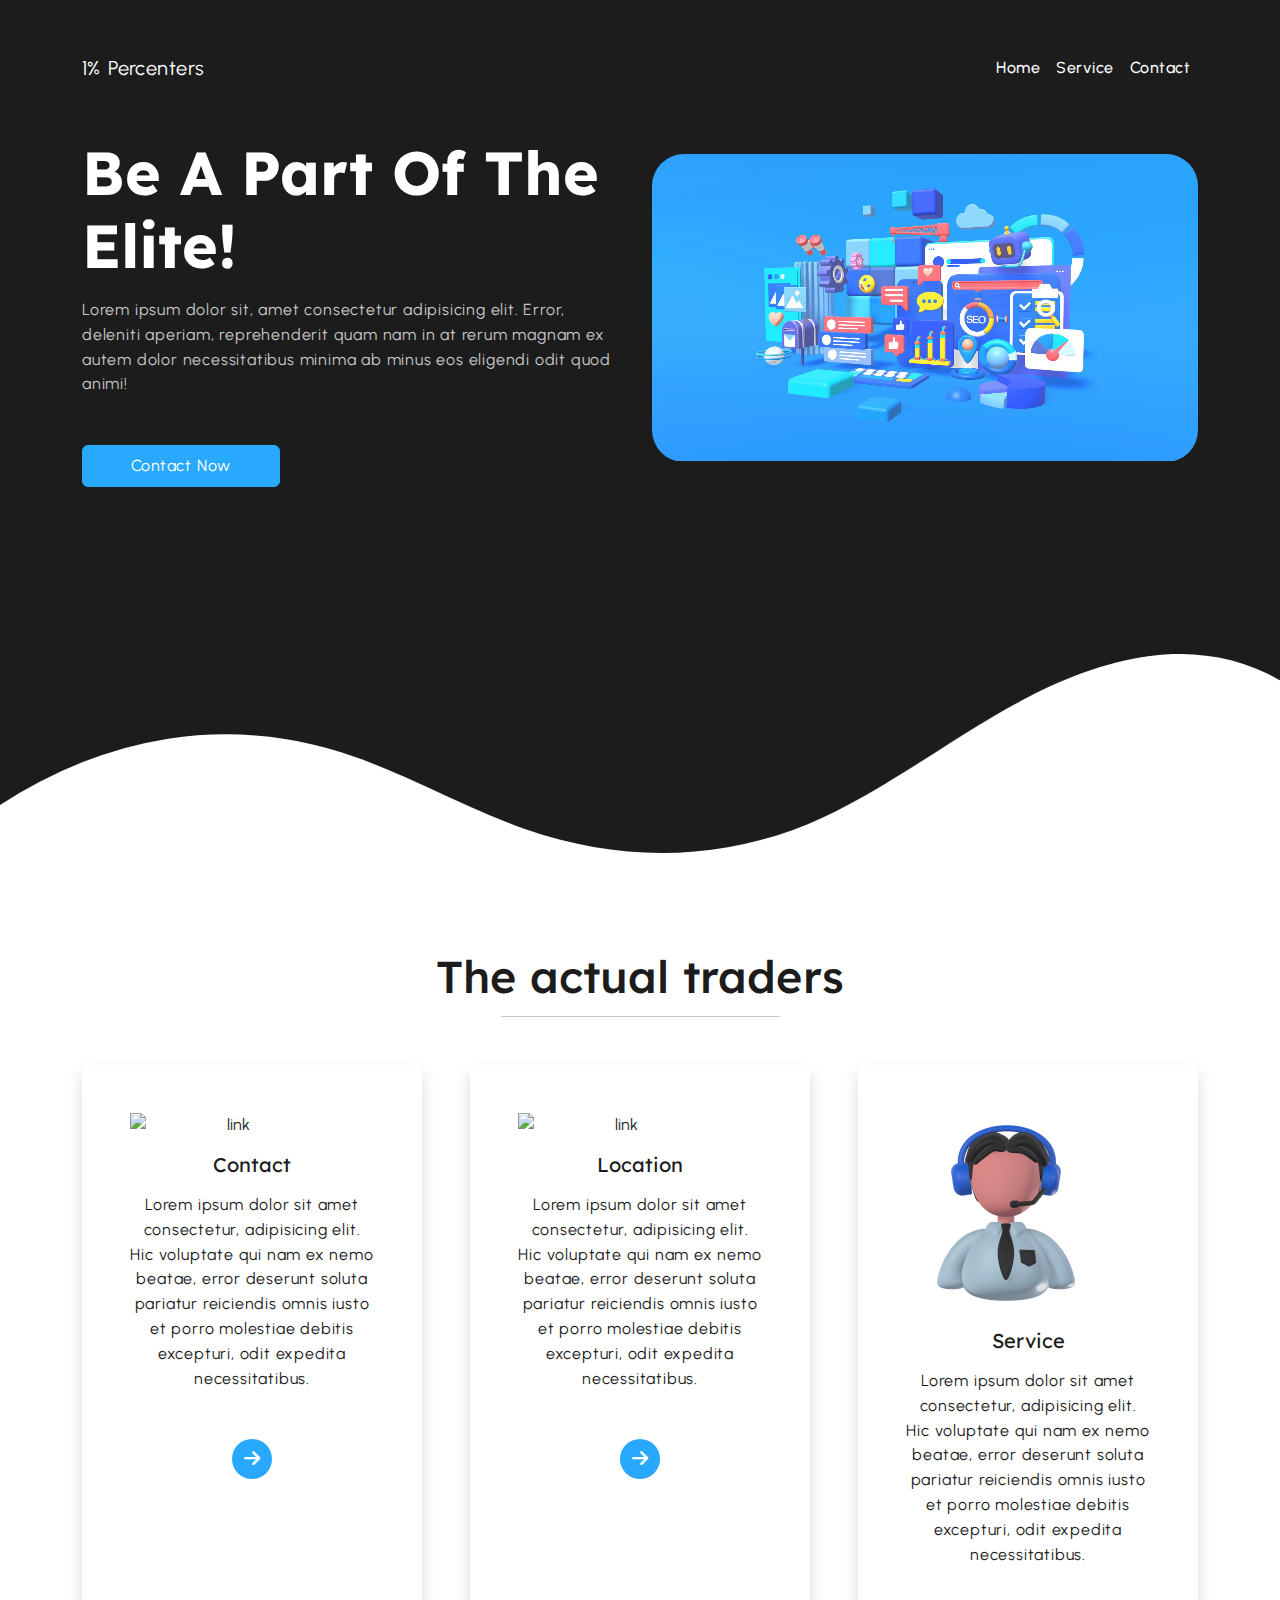
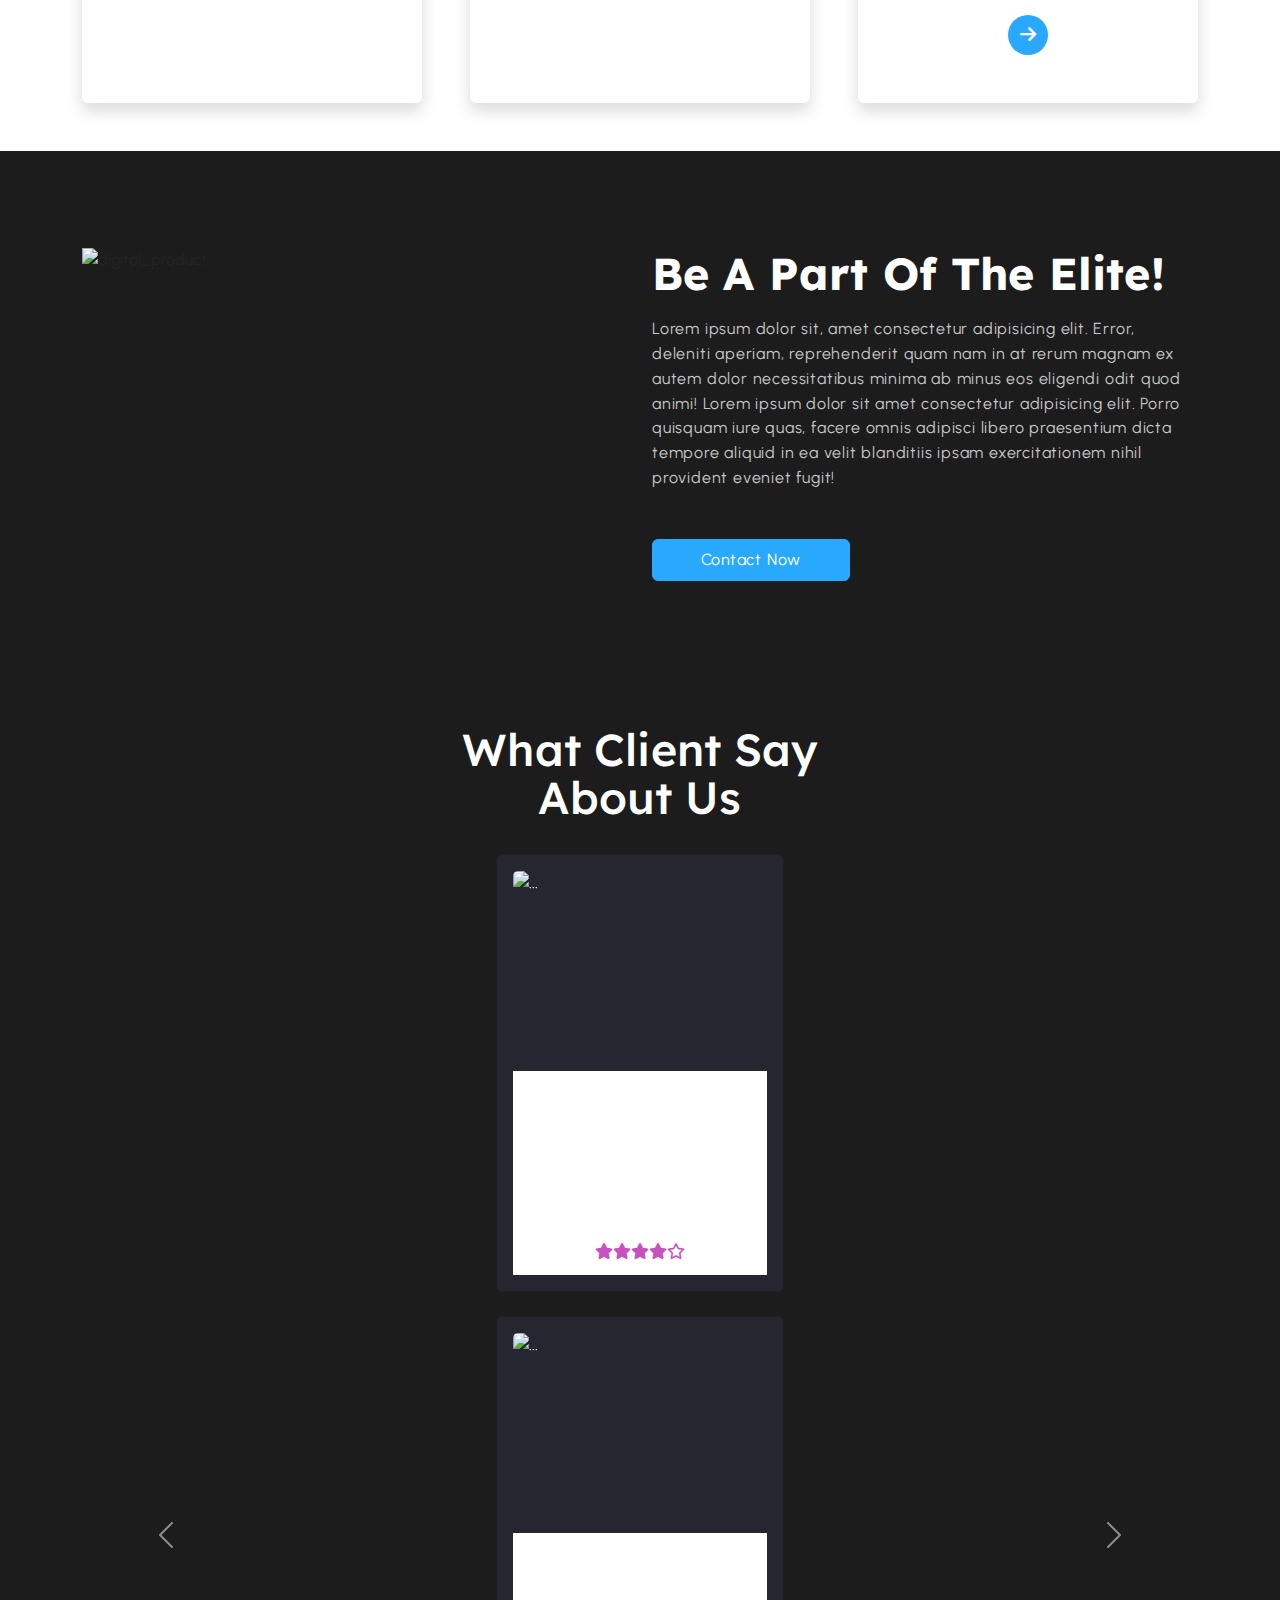
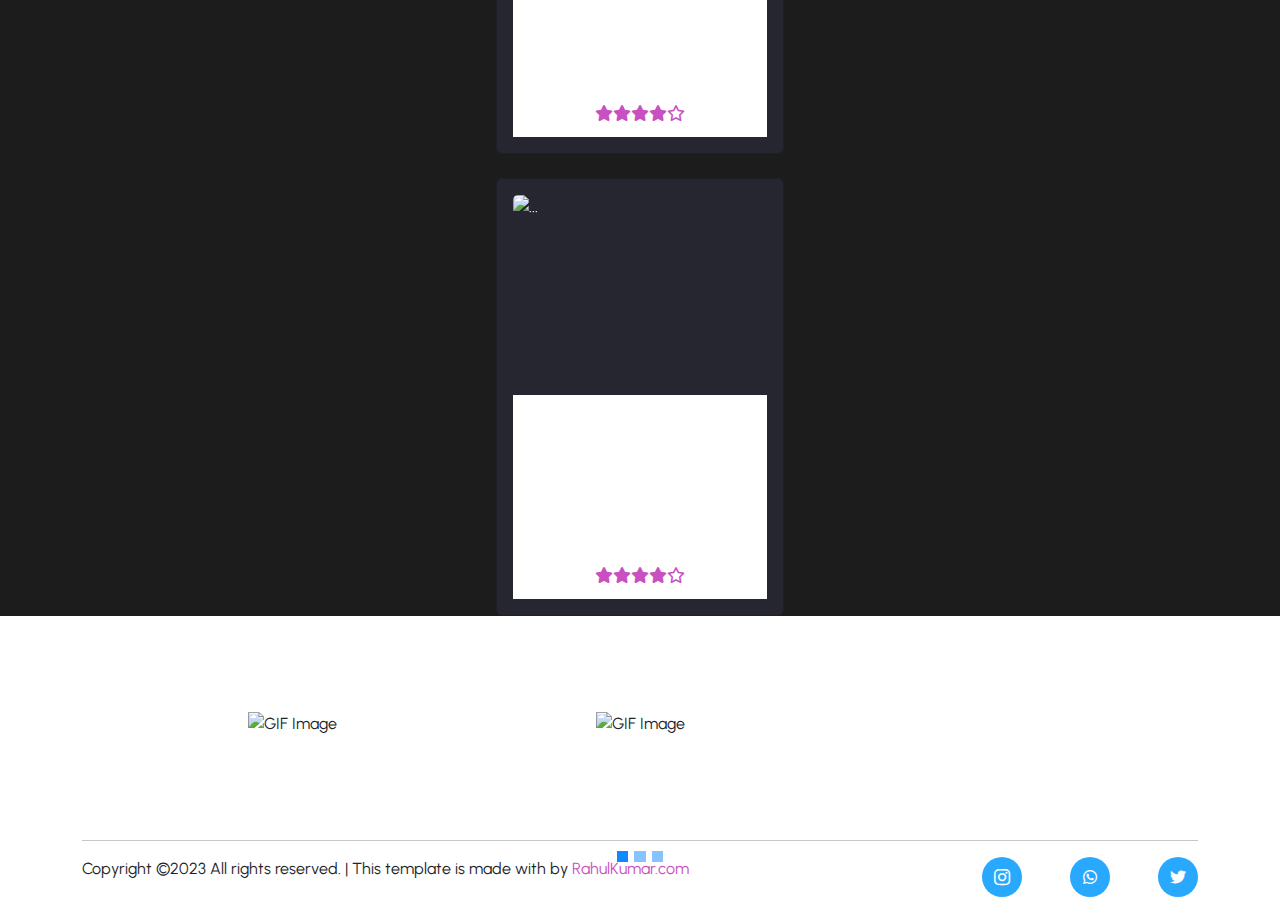
==== commit faf478cc: "added the gif" ====
--- a/index.html
+++ b/index.html
@@ -89,7 +89,7 @@
                             debitis
                             excepturi, odit expedita necessitatibus.</p>
                         <div class="d-flex justify-content-center align-items-center">
-                            <a href="#"
+                            <a href="contact.html"
                                 class="icon-span rounded-circle d-flex justify-content-center align-items-center">
                                 <i class="fa-solid fa-arrow-right"></i>
                             </a>
@@ -99,7 +99,7 @@
 
                 <div class="col-12 col-lg-4 col-md-12">
                     <div class="text-center card-box rounded-2 p-5 shadow">
-                        <img src="./images/link.gif" alt="link" class="img-fluid" style="width: 200px;">
+                        <img src="./images/map.gif" alt="link" class="img-fluid" style="width: 200px;">
                         <h5 class="my-3 fw-normal">Location</h5>
                         <p class="mb-5">Lorem ipsum dolor sit amet consectetur, adipisicing elit. Hic voluptate qui nam
                             ex
@@ -107,7 +107,7 @@
                             debitis
                             excepturi, odit expedita necessitatibus.</p>
                         <div class="d-flex justify-content-center align-items-center">
-                            <a href=""
+                            <a href="maps.html"
                                 class="icon-span rounded-circle d-flex justify-content-center align-items-center">
                                 <i class="fa-solid fa-arrow-right"></i>
                             </a>
@@ -117,7 +117,7 @@
 
                 <div class="col-12 col-lg-4 col-md-12">
                     <div class="text-center card-box rounded-2 p-5 shadow">
-                        <img src="./images/link.gif" alt="link" class="img-fluid" style="width: 200px;">
+                        <img src="./images/Customer Service.png" alt="link" class="img-fluid" style="width: 200px;">
                         <h5 class="my-3 fw-normal">Service</h5>
                         <p class="mb-5">Lorem ipsum dolor sit amet consectetur, adipisicing elit. Hic voluptate qui nam
                             ex
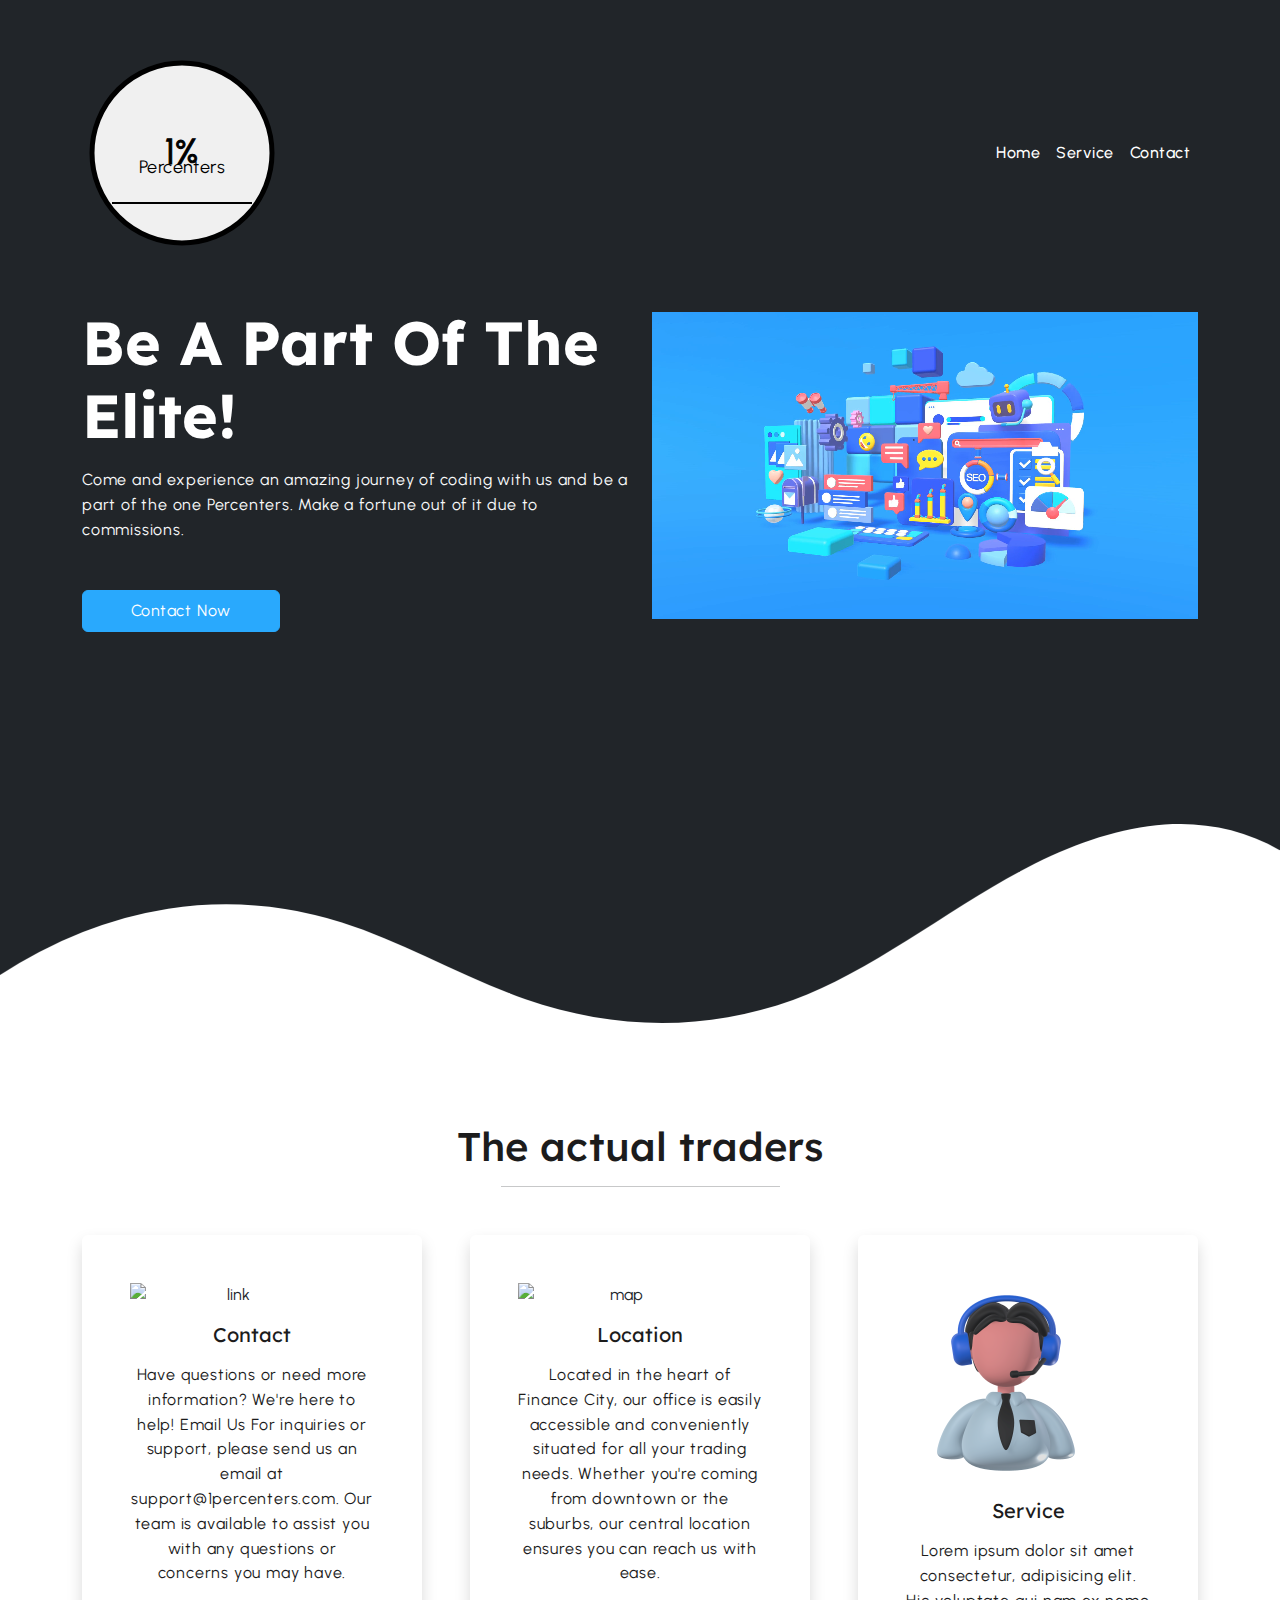
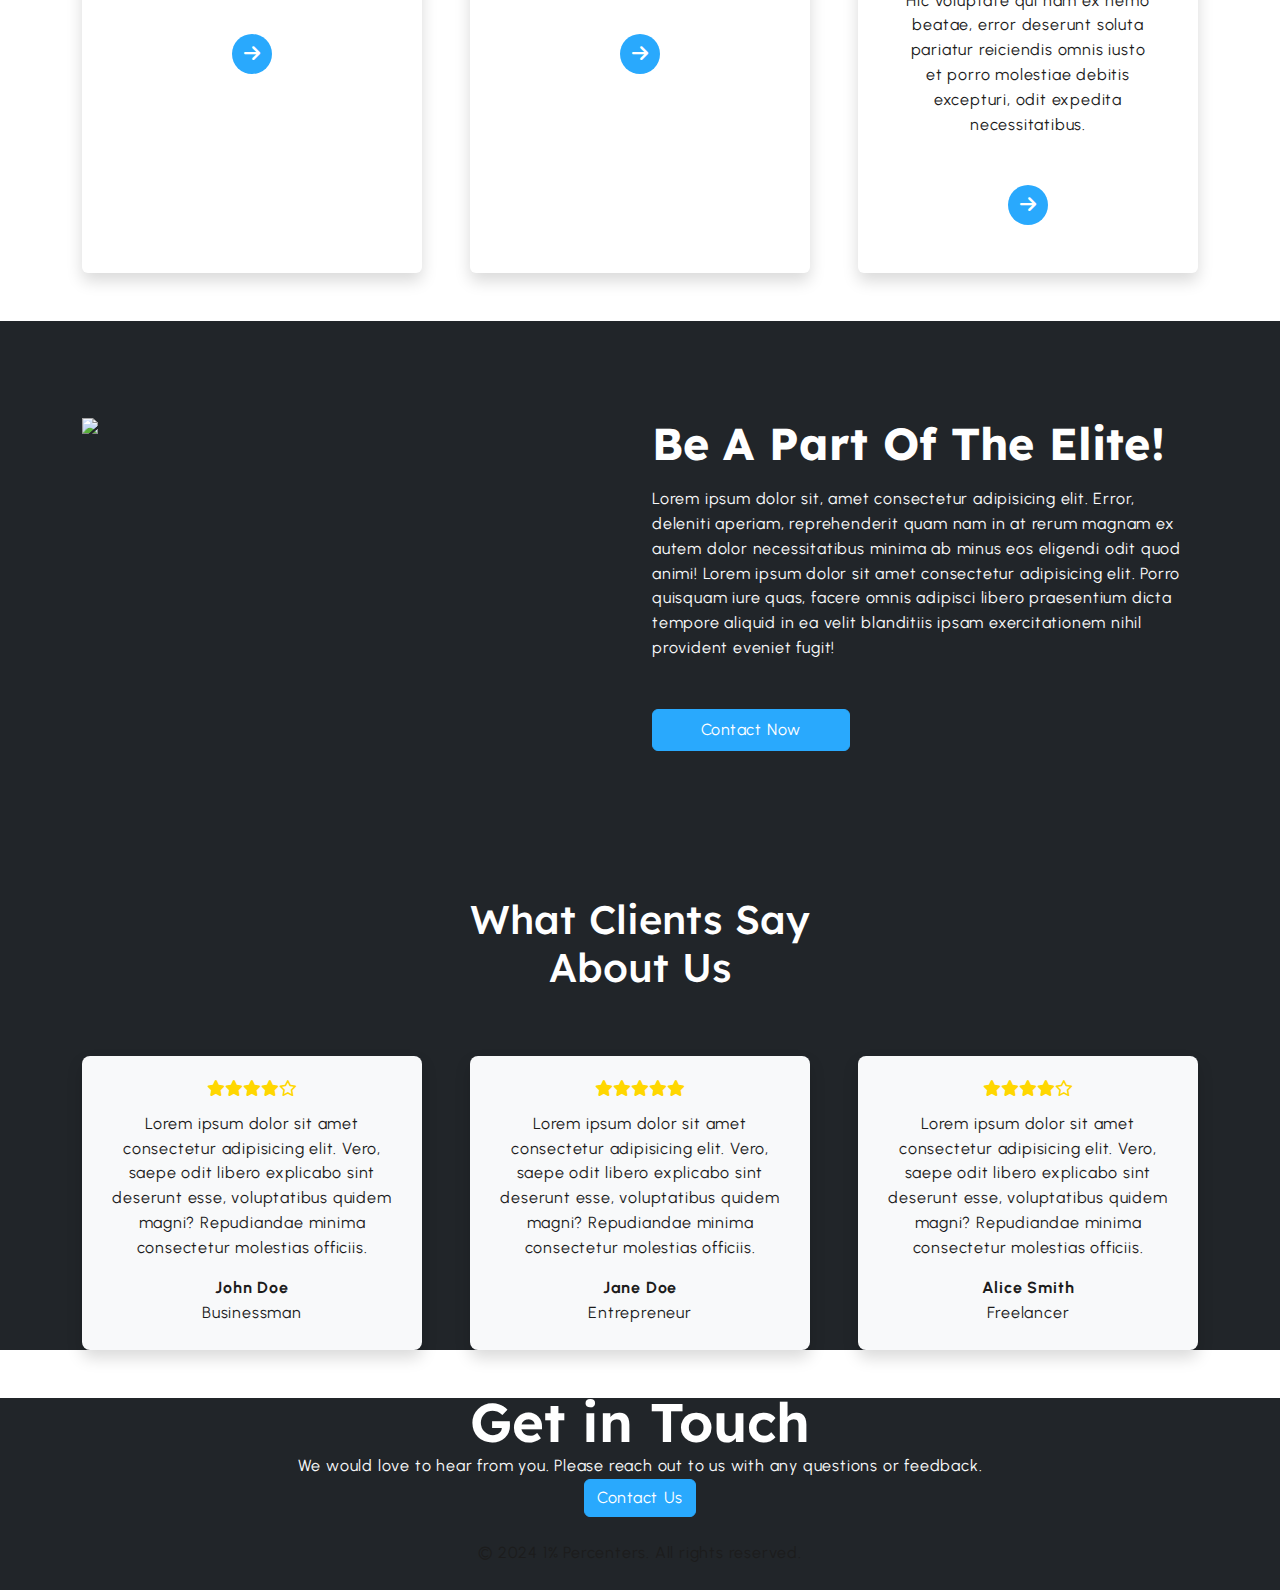
==== commit 4cecb0db: "Add SVG logo to header and update HTML file" ====
--- a/index.html
+++ b/index.html
@@ -9,12 +9,54 @@
         integrity="sha384-QWTKZyjpPEjISv5WaRU9OFeRpok6YctnYmDr5pNlyT2bRjXh0JMhjY6hW+ALEwIH" crossorigin="anonymous">
     <link rel="stylesheet" href="styles.css">
     <title>1% Percenters</title>
+    <style>
+        .common-section {
+            background-color: #343a40;
+        }
+
+        .common-title .common-heading {
+            font-size: 2.5rem;
+        }
+
+        .testimonial-card .rating .fas,
+        .testimonial-card .rating .far {
+            color: #ffd700;
+        }
+
+        .hero-section video {
+            width: 100%;
+            height: auto;
+        }
+
+        .card-box img {
+            width: 100%;
+            max-width: 200px;
+        }
+    </style>
 </head>
 
 <body>
-    <nav class="navbar navbar-expand-lg bg-color py-5 pt-lg-5">
+    <nav class="navbar navbar-expand-lg bg-dark py-5 pt-lg-5">
         <div class="container">
-            <a class="navbar-brand text-white" href="#">1% Percenters</a>
+            <a class="navbar-brand text-white" href="index.html"><svg width="200" height="200" viewBox="0 0 200 200" xmlns="http://www.w3.org/2000/svg">
+                <!-- Background Circle -->
+                <circle cx="100" cy="100" r="90" stroke="black" stroke-width="5" fill="#f0f0f0" />
+            
+                <!-- Main Text -->
+                <text x="50%" y="50%" text-anchor="middle" stroke="#000" stroke-width="1px" dy=".3em" font-size="36"
+                    font-family="Arial" fill="#000">
+                    1%
+                </text>
+            
+                <!-- Tagline Text -->
+                <text x="50%" y="60%" text-anchor="middle" font-size="18" font-family="Arial" fill="#000">
+                    Percenters
+                </text>
+            
+                <!-- Optional Decorative Element (e.g., line) -->
+                <line x1="30" y1="150" x2="170" y2="150" stroke="#000" stroke-width="2" />
+            </svg>
+            </a>
             <button class="navbar-toggler" type="button" data-bs-toggle="collapse"
                 data-bs-target="#navbarSupportedContent" aria-controls="navbarSupportedContent" aria-expanded="false"
                 aria-label="Toggle navigation">
@@ -36,25 +78,21 @@
         </div>
     </nav>
 
-    <section class="bg-main bg-color hero-section">
+    <section class="bg-main bg-dark hero-section">
         <div class="container">
             <div class="row mb-5">
                 <div class="col-12 col-md-12 col-lg-6">
                     <h1 class="text-capitalize fw-bolder text-white">Be a part of the elite!</h1>
-                    <p class="mt-3 mb-5 para-width text-light-grey">Lorem ipsum dolor sit, amet consectetur adipisicing
-                        elit. Error, deleniti aperiam, reprehenderit quam nam in at rerum magnam ex autem dolor
-                        necessitatibus minima ab minus eos eligendi odit quod animi!</p>
-
+                    <p class="mt-3 mb-5 para-width text-light">Come and experience an amazing journey of coding with us
+                        and be a part of the one Percenters. Make a fortune out of it due to commissions.</p>
                     <div class="text-center w-100 text-md-start">
-                        <a href="#" class="btn btn-primary px-5 py-2 text-capitalize" title="Contact Now">Contact
-                            Now</a>
-                    </div>
-                </div>
-
-                <!-- hero section image -->
+                        <a href="contact.html" class="btn btn-primary px-5 py-2 text-capitalize"
+                            title="Contact Now">Contact Now</a>
+                    </div>
+                </div>
                 <div class="col-12 col-md-12 col-lg-6 d-flex flex-column justify-content-center">
-                    <div class="text-center text-lg">
-                        <video src="./images/hero.mp4" loop autoplay muted class="_hero-video--section"></video>
+                    <div class="text-center">
+                        <video src="./images/hero.mp4" loop autoplay muted></video>
                     </div>
                 </div>
             </div>
@@ -69,9 +107,7 @@
         </div>
     </section>
 
-    <!--hero section ends here-->
-    <!--service section starts here-->
-
+    <!-- Service Section -->
     <section class="services-section">
         <div class="container text-center common-title fw-bold">
             <h2 class="common-heading">The actual traders</h2>
@@ -81,13 +117,13 @@
             <div class="row g-5">
                 <div class="col-12 col-lg-4 col-md-12">
                     <div class="text-center card-box rounded-2 p-5 shadow">
-                        <img src="./images/link.gif" alt="link" class="img-fluid" style="width: 200px;">
+                        <img src="./images/link.gif" alt="link" class="img-fluid">
                         <h5 class="my-3 fw-normal">Contact</h5>
-                        <p class="mb-5">Lorem ipsum dolor sit amet consectetur, adipisicing elit. Hic voluptate qui nam
-                            ex
-                            nemo beatae, error deserunt soluta pariatur reiciendis omnis iusto et porro molestiae
-                            debitis
-                            excepturi, odit expedita necessitatibus.</p>
+                        <p class="mb-5">Have questions or need more information? We're here to help!
+                        
+                        Email Us
+                        For inquiries or support, please send us an email at support@1percenters.com. Our team is available to assist you with
+                        any questions or concerns you may have.</p>
                         <div class="d-flex justify-content-center align-items-center">
                             <a href="contact.html"
                                 class="icon-span rounded-circle d-flex justify-content-center align-items-center">
@@ -99,13 +135,10 @@
 
                 <div class="col-12 col-lg-4 col-md-12">
                     <div class="text-center card-box rounded-2 p-5 shadow">
-                        <img src="./images/map.gif" alt="link" class="img-fluid" style="width: 200px;">
+                        <img src="./images/map.gif" alt="map" class="img-fluid">
                         <h5 class="my-3 fw-normal">Location</h5>
-                        <p class="mb-5">Lorem ipsum dolor sit amet consectetur, adipisicing elit. Hic voluptate qui nam
-                            ex
-                            nemo beatae, error deserunt soluta pariatur reiciendis omnis iusto et porro molestiae
-                            debitis
-                            excepturi, odit expedita necessitatibus.</p>
+                        <p class="mb-5">Located in the heart of Finance City, our office is easily accessible and conveniently situated for all your trading
+                        needs. Whether you're coming from downtown or the suburbs, our central location ensures you can reach us with ease.</p>
                         <div class="d-flex justify-content-center align-items-center">
                             <a href="maps.html"
                                 class="icon-span rounded-circle d-flex justify-content-center align-items-center">
@@ -117,13 +150,11 @@
 
                 <div class="col-12 col-lg-4 col-md-12">
                     <div class="text-center card-box rounded-2 p-5 shadow">
-                        <img src="./images/Customer Service.png" alt="link" class="img-fluid" style="width: 200px;">
+                        <img src="./images/Customer Service.png" alt="service" class="img-fluid">
                         <h5 class="my-3 fw-normal">Service</h5>
                         <p class="mb-5">Lorem ipsum dolor sit amet consectetur, adipisicing elit. Hic voluptate qui nam
-                            ex
-                            nemo beatae, error deserunt soluta pariatur reiciendis omnis iusto et porro molestiae
-                            debitis
-                            excepturi, odit expedita necessitatibus.</p>
+                            ex nemo beatae, error deserunt soluta pariatur reiciendis omnis iusto et porro molestiae
+                            debitis excepturi, odit expedita necessitatibus.</p>
                         <div class="d-flex justify-content-center align-items-center">
                             <a href="service.html"
                                 class="icon-span rounded-circle d-flex justify-content-center align-items-center">
@@ -135,347 +166,111 @@
             </div>
         </div>
     </section>
-    <!-- service section ends here -->
-    <section class=" bg-color more-info-section">
+    <!-- Service Section Ends -->
+
+    <section class="bg-dark more-info-section">
         <div class="container">
             <div class="row">
-
                 <div class="col-12 col-md-12 col-lg-6 img-section">
                     <figure>
-                        <img src="./images/phone.gif" alt="digital_product" class="img-fluid">
+                        <img src="./images/phone.gif" alt="digital product" class="img-fluid">
                     </figure>
                 </div>
 
                 <div class="col-12 col-md-12 col-lg-6">
                     <h1 class="text-capitalize fw-bolder text-white common-heading">Be a part of the elite!</h1>
-                    <p class="mt-3 mb-5 para-width text-light-grey">Lorem ipsum dolor sit, amet consectetur adipisicing
-                        elit. Error, deleniti aperiam, reprehenderit quam nam in at rerum magnam ex autem dolor
-                        necessitatibus minima ab minus eos eligendi odit quod animi! Lorem ipsum dolor sit amet
-                        consectetur adipisicing elit. Porro quisquam iure quas, facere omnis adipisci libero praesentium
-                        dicta tempore aliquid in ea velit blanditiis ipsam exercitationem nihil provident eveniet
-                        fugit!</p>
-
+                    <p class="mt-3 mb-5 para-width text-light">Lorem ipsum dolor sit, amet consectetur adipisicing elit.
+                        Error, deleniti aperiam, reprehenderit quam nam in at rerum magnam ex autem dolor necessitatibus
+                        minima ab minus eos eligendi odit quod animi! Lorem ipsum dolor sit amet consectetur adipisicing
+                        elit. Porro quisquam iure quas, facere omnis adipisci libero praesentium dicta tempore aliquid
+                        in ea velit blanditiis ipsam exercitationem nihil provident eveniet fugit!</p>
                     <div class="text-center w-100 text-md-start">
                         <a href="#" class="btn btn-primary px-5 py-2 text-capitalize" title="Contact Now">Contact
                             Now</a>
                     </div>
                 </div>
-
             </div>
         </div>
     </section>
 
     <!-- Testimonial Section -->
-
-<section class="common-section mb-5 pt-5 bg-color">
-    <div class="container text-center common-title  ">
-        <h2 class="common-heading text-white">What Client Say<br>About Us</h2>
-        <hr class="w-25 mx-auto">
-    </div>
-
-
-    <div class="container">
-        <div class="carousel slide" data-bs-ride="true" id="carouselExampleIndicators">
-            <div class="carousel-indicators">
-                <button aria-current="true" aria-label="Slide 1" class="active" data-bs-slide-to="0"
-                    data-bs-target="#carouselExampleIndicators" type="button"></button>
-                <button aria-label="Slide 2" data-bs-slide-to="1" data-bs-target="#carouselExampleIndicators"
-                    type="button"></button>
-                <button aria-label="Slide 3" data-bs-slide-to="2" data-bs-target="#carouselExampleIndicators"
-                    type="button"></button>
-            </div>
-
-            <div class="carousel-inner">
-                <div class="carousel-item active">
-                    <div class="row g-4">
-                        <div class="col-xxl-4">
-                            <div class="d-flex justify-content-center align-items-center">
-                                <div class="card  p-3" style="width: 18rem; ">
-                                    <img alt="..." class="card-img-top"
-                                        src="https://images.pexels.com/photos/3763188/pexels-photo-3763188.jpeg?auto=compress&cs=tinysrgb&w=1260&h=750&dpr=1">
-                                    <div class="card-body text-center">
-                                        <p class="card-title  mb-3 ">Angelina Thapa</p>
-                                        <p class="card-text ">Some quick example text to build on the card title and
-                                            make
-                                            up
-                                            the bulk of the card's content.</p>
-                                        <div class=" mt-3 d-flex justify-content-center">
-                                            <i class="fa-solid fa-star"></i>
-                                            <i class="fa-solid fa-star"></i>
-                                            <i class="fa-solid fa-star"></i>
-                                            <i class="fa-solid fa-star"></i>
-                                            <i class="far fa-star"></i>
-                                        </div>
-                                    </div>
-                                </div>
-                            </div>
-                        </div>
-
-                        <div class="col-xxl-4">
-                            <div class="d-flex justify-content-center align-items-center">
-                                <div class="card  p-3" style="width: 18rem;">
-                                    <img alt="..." class="card-img-top"
-                                        src="https://images.pexels.com/photos/3763188/pexels-photo-3763188.jpeg?auto=compress&cs=tinysrgb&w=1260&h=750&dpr=1">
-                                    <div class="card-body text-center">
-                                        <p class="card-title  mb-3">Angelina Thapa</p>
-                                        <p class="card-text">Some quick example text to build on the card title and make
-                                            up
-                                            the bulk of the card's content.</p>
-                                        <div class=" mt-3 d-flex justify-content-center">
-                                            <i class="fa-solid fa-star"></i>
-                                            <i class="fa-solid fa-star"></i>
-                                            <i class="fa-solid fa-star"></i>
-                                            <i class="fa-solid fa-star"></i>
-                                            <i class="far fa-star"></i>
-                                        </div>
-                                    </div>
-                                </div>
-                            </div>
-                        </div>
-
-                        <div class="col-xxl-4">
-                            <div class="d-flex justify-content-center align-items-center">
-                                <div class="card  p-3" style="width: 18rem;">
-                                    <img alt="..." class="card-img-top"
-                                        src="https://images.pexels.com/photos/3763188/pexels-photo-3763188.jpeg?auto=compress&cs=tinysrgb&w=1260&h=750&dpr=1">
-                                    <div class="card-body text-center">
-                                        <p class="card-title  mb-3">Angelina Thapa</p>
-                                        <p class="card-text">Some quick example text to build on the card title and make
-                                            up
-                                            the bulk of the card's content.</p>
-                                        <div class=" mt-3 d-flex justify-content-center">
-                                            <i class="fa-solid fa-star"></i>
-                                            <i class="fa-solid fa-star"></i>
-                                            <i class="fa-solid fa-star"></i>
-                                            <i class="fa-solid fa-star"></i>
-                                            <i class="far fa-star"></i>
-                                        </div>
-                                    </div>
-                                </div>
-                            </div>
-                        </div>
-                    </div>
-
-                </div>
-                <div class="carousel-item">
-                    <div class="row g-4">
-                        <div class="col-xxl-4">
-                            <div class="d-flex justify-content-center align-items-center">
-                                <div class="card  p-3" style="width: 18rem;">
-                                    <img alt="..." class="card-img-top"
-                                        src="https://images.pexels.com/photos/3763188/pexels-photo-3763188.jpeg?auto=compress&cs=tinysrgb&w=1260&h=750&dpr=1">
-                                    <div class="card-body text-center">
-                                        <p class="card-title  mb-3">Angelina Thapa</p>
-                                        <p class="card-text">Some quick example text to build on the card title and make
-                                            up
-                                            the bulk of the card's content.</p>
-                                        <div class=" mt-3 d-flex justify-content-center">
-                                            <i class="fa-solid fa-star"></i>
-                                            <i class="fa-solid fa-star"></i>
-                                            <i class="fa-solid fa-star"></i>
-                                            <i class="fa-solid fa-star"></i>
-                                            <i class="far fa-star"></i>
-                                        </div>
-                                    </div>
-                                </div>
-                            </div>
-                        </div>
-
-                        <div class="col-xxl-4">
-                            <div class="d-flex justify-content-center align-items-center">
-                                <div class="card  p-3" style="width: 18rem;">
-                                    <img alt="..." class="card-img-top"
-                                        src="https://images.pexels.com/photos/3763188/pexels-photo-3763188.jpeg?auto=compress&cs=tinysrgb&w=1260&h=750&dpr=1">
-                                    <div class="card-body text-center">
-                                        <p class="card-title  mb-3">Angelina Thapa</p>
-                                        <p class="card-text">Some quick example text to build on the card title and make
-                                            up
-                                            the bulk of the card's content.</p>
-                                        <div class=" mt-3 d-flex justify-content-center">
-                                            <i class="fa-solid fa-star"></i>
-                                            <i class="fa-solid fa-star"></i>
-                                            <i class="fa-solid fa-star"></i>
-                                            <i class="fa-solid fa-star"></i>
-                                            <i class="far fa-star"></i>
-                                        </div>
-                                    </div>
-                                </div>
-                            </div>
-                        </div>
-
-                        <div class="col-xxl-4">
-                            <div class="d-flex justify-content-center align-items-center">
-                                <div class="card  p-3" style="width: 18rem;">
-                                    <img alt="..." class="card-img-top"
-                                        src="https://images.pexels.com/photos/3763188/pexels-photo-3763188.jpeg?auto=compress&cs=tinysrgb&w=1260&h=750&dpr=1">
-                                    <div class="card-body text-center">
-                                        <p class="card-title  mb-3">Angelina Thapa</p>
-                                        <p class="card-text">Some quick example text to build on the card title and make
-                                            up
-                                            the bulk of the card's content.</p>
-                                        <div class=" mt-3 d-flex justify-content-center">
-                                            <i class="fa-solid fa-star"></i>
-                                            <i class="fa-solid fa-star"></i>
-                                            <i class="fa-solid fa-star"></i>
-                                            <i class="fa-solid fa-star"></i>
-                                            <i class="far fa-star"></i>
-                                        </div>
-                                    </div>
-                                </div>
-                            </div>
-                        </div>
-                    </div>
-                </div>
-                <div class="carousel-item">
-                    <div class="row g-4">
-                        <div class="col-xxl-4">
-                            <div class="d-flex justify-content-center align-items-center">
-                                <div class="card  p-3" style="width: 18rem;">
-                                    <img alt="..." class="card-img-top"
-                                        src="https://images.pexels.com/photos/3763188/pexels-photo-3763188.jpeg?auto=compress&cs=tinysrgb&w=1260&h=750&dpr=1">
-                                    <div class="card-body text-center">
-                                        <p class="card-title  mb-3">Angelina Thapa</p>
-                                        <p class="card-text">Some quick example text to build on the card title and make
-                                            up
-                                            the bulk of the card's content.</p>
-                                        <div class=" mt-3 d-flex justify-content-center">
-                                            <i class="fa-solid fa-star"></i>
-                                            <i class="fa-solid fa-star"></i>
-                                            <i class="fa-solid fa-star"></i>
-                                            <i class="fa-solid fa-star"></i>
-                                            <i class="far fa-star"></i>
-                                        </div>
-                                    </div>
-                                </div>
-                            </div>
-                        </div>
-
-                        <div class="col-xxl-4">
-                            <div class="d-flex justify-content-center align-items-center">
-                                <div class="card  p-3" style="width: 18rem;">
-                                    <img alt="..." class="card-img-top"
-                                        src="https://images.pexels.com/photos/3763188/pexels-photo-3763188.jpeg?auto=compress&cs=tinysrgb&w=1260&h=750&dpr=1">
-                                    <div class="card-body text-center">
-                                        <p class="card-title  mb-3">Angelina Thapa</p>
-                                        <p class="card-text">Some quick example text to build on the card title and make
-                                            up
-                                            the bulk of the card's content.</p>
-                                        <div class="d-flex justify-content-center">
-                                            <i class="fa-solid fa-star"></i>
-                                            <i class="fa-solid fa-star"></i>
-                                            <i class="fa-solid fa-star"></i>
-                                            <i class="fa-solid fa-star"></i>
-                                            <i class="far fa-star"></i>
-                                        </div>
-                                    </div>
-                                </div>
-                            </div>
-                        </div>
-
-                        <div class="col-xxl-4">
-                            <div class="d-flex justify-content-center align-items-center">
-                                <div class="card  p-3" style="width: 18rem;">
-                                    <img alt="..." class="card-img-top"
-                                        src="https://images.pexels.com/photos/3763188/pexels-photo-3763188.jpeg?auto=compress&cs=tinysrgb&w=1260&h=750&dpr=1">
-                                    <div class="card-body text-center">
-                                        <p class="card-title  mb-3">Angelina Thapa</p>
-                                        <p class="card-text">Some quick example text to build on the card title and make
-                                            up
-                                            the bulk of the card's content.</p>
-                                        <div class="d-flex justify-content-center">
-                                            <i class="fa-solid fa-star"></i>
-                                            <i class="fa-solid fa-star"></i>
-                                            <i class="fa-solid fa-star"></i>
-                                            <i class="fa-solid fa-star"></i>
-                                            <i class="far fa-star"></i>
-                                        </div>
-                                    </div>
-                                </div>
-                            </div>
-                        </div>
-                    </div>
-                </div>
-            </div>
-            <button class="carousel-control-prev" data-bs-slide="prev" data-bs-target="#carouselExampleIndicators"
-                type="button">
-                <span aria-hidden="true" class="carousel-control-prev-icon"></span>
-                <span class="visually-hidden">Previous</span>
-            </button>
-            <button class="carousel-control-next" data-bs-slide="next" data-bs-target="#carouselExampleIndicators"
-                type="button">
-                <span aria-hidden="true" class="carousel-control-next-icon"></span>
-                <span class="visually-hidden">Next</span>
-            </button>
-        </div>
-    </div>
-
-
-</section>
-
-<!--footer section-->
-
-<footer class="main-footer-section">
-    <div class="contact-details">
-        <div class="container px-5">
-            <div class="row g-0">
-                <div class="col-lg-4 ">
-                    <div class="contact-div p-5 d-flex flex-column justify-content-center align-items-center">
-                        <div class="icon-div d-flex justify-content-center align-items-center rounded-circle mb-3">
-                            <img src="./images/phone.gif" alt="GIF Image" class="img-fluid">
-                        </div>
-                        <p class="text-white">+91 7619256781</p>
-                    </div>
-                </div>
-
-                <div class="col-lg-4 ">
-                    <div class="contact-div p-5 d-flex flex-column justify-content-center align-items-center">
-                        <div class="icon-div d-flex justify-content-center align-items-center rounded-circle mb-3">
-                            <img src="./images/map.gif" alt="GIF Image" class="img-fluid">
-                        </div>
-                        <p class="text-white">(+00) 1234 5678</p>
-                    </div>
-                </div>
-            </div>
-        </div>
-
-
-        <div class="container">
-            <hr class="container mx-auto">
-
-            <div class="row">
-                <div class="col-lg-8 col-12 ">
-                    Copyright ©2023 All rights reserved. | This template is made with by <span class="bg-theme">
-                        RahulKumar.com</span>
-                </div>
-                <div class="col-md-4 col-12  ">
-                    <div class="d-flex justify-content-center justify-content-lg-end gap-5 mt-lg-0 mt-3">
-                        <a href="https://www.instagram.com/thapatechnical/" target="_blank">
-                            <div class="icon-span d-flex justify-content-center align-items-center rounded-circle mb-3">
-                                <i class="fa-brands fa-instagram"></i>
-                            </div>
-                        </a>
-                        <div class="icon-span d-flex justify-content-center align-items-center rounded-circle mb-3">
-                            <i class="fa-brands fa-whatsapp"></i>
-                        </div>
-                        <div class="icon-span d-flex justify-content-center align-items-center rounded-circle mb-3">
-                            <!--                            <i class="fa-brands fa-whatsapp"></i>-->
-                            <i class="fa-brands fa-twitter"></i>
-                        </div>
-                    </div>
-                </div>
-            </div>
-        </div>
-    </div>
-</footer>
-
-<!--footer sectoin ends -->
-
-
-    <script src="https://cdn.jsdelivr.net/npm/@popperjs/core@2.11.8/dist/umd/popper.min.js"
-        integrity="sha384-oBqDVmMz4fnFO9gybBogGzPBHdtOMtO6HvrE3xIp2mg9eHP5b+z0WdLG9PlFbrH5"
-        crossorigin="anonymous"></script>
-    <script src="https://cdn.jsdelivr.net/npm/bootstrap@5.3.3/dist/js/bootstrap.min.js"
-        integrity="sha384-QNn8npR6gV33kXWECR7YgGk6I3XBzq5hztfO/ATOUdqZP0KczFSFa2xEf2IfiJ6M"
+    <section class="common-section mb-5 pt-5 bg-dark">
+        <div class="container text-center common-title">
+            <h2 class="common-heading text-white">What Clients Say<br>About Us</h2>
+            <hr class="w-25 mx-auto bg-white">
+        </div>
+        <div class="container mt-5">
+            <div class="row g-5">
+                <div class="col-12 col-lg-4 col-md-12">
+                    <div class="testimonial-card text-center rounded-3 p-4 shadow bg-light">
+                        <div class="rating d-flex justify-content-center mb-3">
+                            <i class="fas fa-star"></i>
+                            <i class="fas fa-star"></i>
+                            <i class="fas fa-star"></i>
+                            <i class="fas fa-star"></i>
+                            <i class="far fa-star"></i>
+                        </div>
+                        <p class="mb-3">Lorem ipsum dolor sit amet consectetur adipisicing elit. Vero, saepe odit libero
+                            explicabo sint deserunt esse, voluptatibus quidem magni? Repudiandae minima consectetur
+                            molestias officiis.</p>
+                        <p class="fw-bold">John Doe</p>
+                        <p>Businessman</p>
+                    </div>
+                </div>
+
+                <div class="col-12 col-lg-4 col-md-12">
+                    <div class="testimonial-card text-center rounded-3 p-4 shadow bg-light">
+                        <div class="rating d-flex justify-content-center mb-3">
+                            <i class="fas fa-star"></i>
+                            <i class="fas fa-star"></i>
+                            <i class="fas fa-star"></i>
+                            <i class="fas fa-star"></i>
+                            <i class="fas fa-star"></i>
+                        </div>
+                        <p class="mb-3">Lorem ipsum dolor sit amet consectetur adipisicing elit. Vero, saepe odit libero
+                            explicabo sint deserunt esse, voluptatibus quidem magni? Repudiandae minima consectetur
+                            molestias officiis.</p>
+                        <p class="fw-bold">Jane Doe</p>
+                        <p>Entrepreneur</p>
+                    </div>
+                </div>
+
+                <div class="col-12 col-lg-4 col-md-12">
+                    <div class="testimonial-card text-center rounded-3 p-4 shadow bg-light">
+                        <div class="rating d-flex justify-content-center mb-3">
+                            <i class="fas fa-star"></i>
+                            <i class="fas fa-star"></i>
+                            <i class="fas fa-star"></i>
+                            <i class="fas fa-star"></i>
+                            <i class="far fa-star"></i>
+                        </div>
+                        <p class="mb-3">Lorem ipsum dolor sit amet consectetur adipisicing elit. Vero, saepe odit libero
+                            explicabo sint deserunt esse, voluptatibus quidem magni? Repudiandae minima consectetur
+                            molestias officiis.</p>
+                        <p class="fw-bold">Alice Smith</p>
+                        <p>Freelancer</p>
+                    </div>
+                </div>
+            </div>
+        </div>
+    </section>
+    <!-- Testimonial Section Ends -->
+
+    <section class="bg-dark contact-info-section">
+        <div class="container text-center">
+            <h2 class="text-white">Get in Touch</h2>
+            <p class="text-light">We would love to hear from you. Please reach out to us with any questions or feedback.
+            </p>
+            <a href="contact.html" class="btn btn-primary text-capitalize">Contact Us</a>
+        </div>
+    </section>
+
+    <footer class="bg-dark text-center text-white py-4">
+        <p>&copy; 2024 1% Percenters. All rights reserved.</p>
+    </footer>
+
+    <script src="https://cdn.jsdelivr.net/npm/bootstrap@5.3.3/dist/js/bootstrap.bundle.min.js"
+        integrity="sha384-QWTKZyjpPEjISv5WaRU9OFeRpok6YctnYmDr5pNlyT2bRjXh0JMhjY6hW+ALEwIH"
         crossorigin="anonymous"></script>
 </body>
 
--- a/styles.css
+++ b/styles.css
@@ -310,4 +310,62 @@
 .btn-primary:hover {
     background-color: #0056b3;
     border-color: #0056b3;
+}
+
+.testimonial-card {
+    background-color: #262631;
+    color: var(--bs-main-color);
+    transition: all 0.3s ease;
+    height: 100%;
+}
+
+.testimonial-card:hover {
+    background-color: var(--bs-main-color);
+    color: var(--bs-dark-primary);
+    transform: translateY(-5px);
+}
+
+.testimonial-card .card-img-top {
+    height: 200px;
+    object-fit: cover;
+}
+
+.testimonial-card .card-body {
+    background-color: inherit;
+    color: inherit;
+}
+
+.testimonial-card:hover .card-body {
+    background-color: var(--bs-main-color);
+}
+
+.testimonial-card .card-title,
+.testimonial-card .card-text {
+    color: inherit;
+}
+
+.testimonial-card .rating {
+    color: var(--bs-supporting-color);
+}
+
+.carousel-control-prev,
+.carousel-control-next {
+    width: 5%;
+}
+
+.carousel-control-prev-icon,
+.carousel-control-next-icon {
+    background-color: var(--secondary-color);
+    border-radius: 50%;
+}
+
+@media (max-width: 768px) {
+    .testimonial-card {
+        margin-bottom: 20px;
+    }
+}
+
+.main-footer-section{
+    padding-top: 30px;
+    padding-bottom: 30px;
 }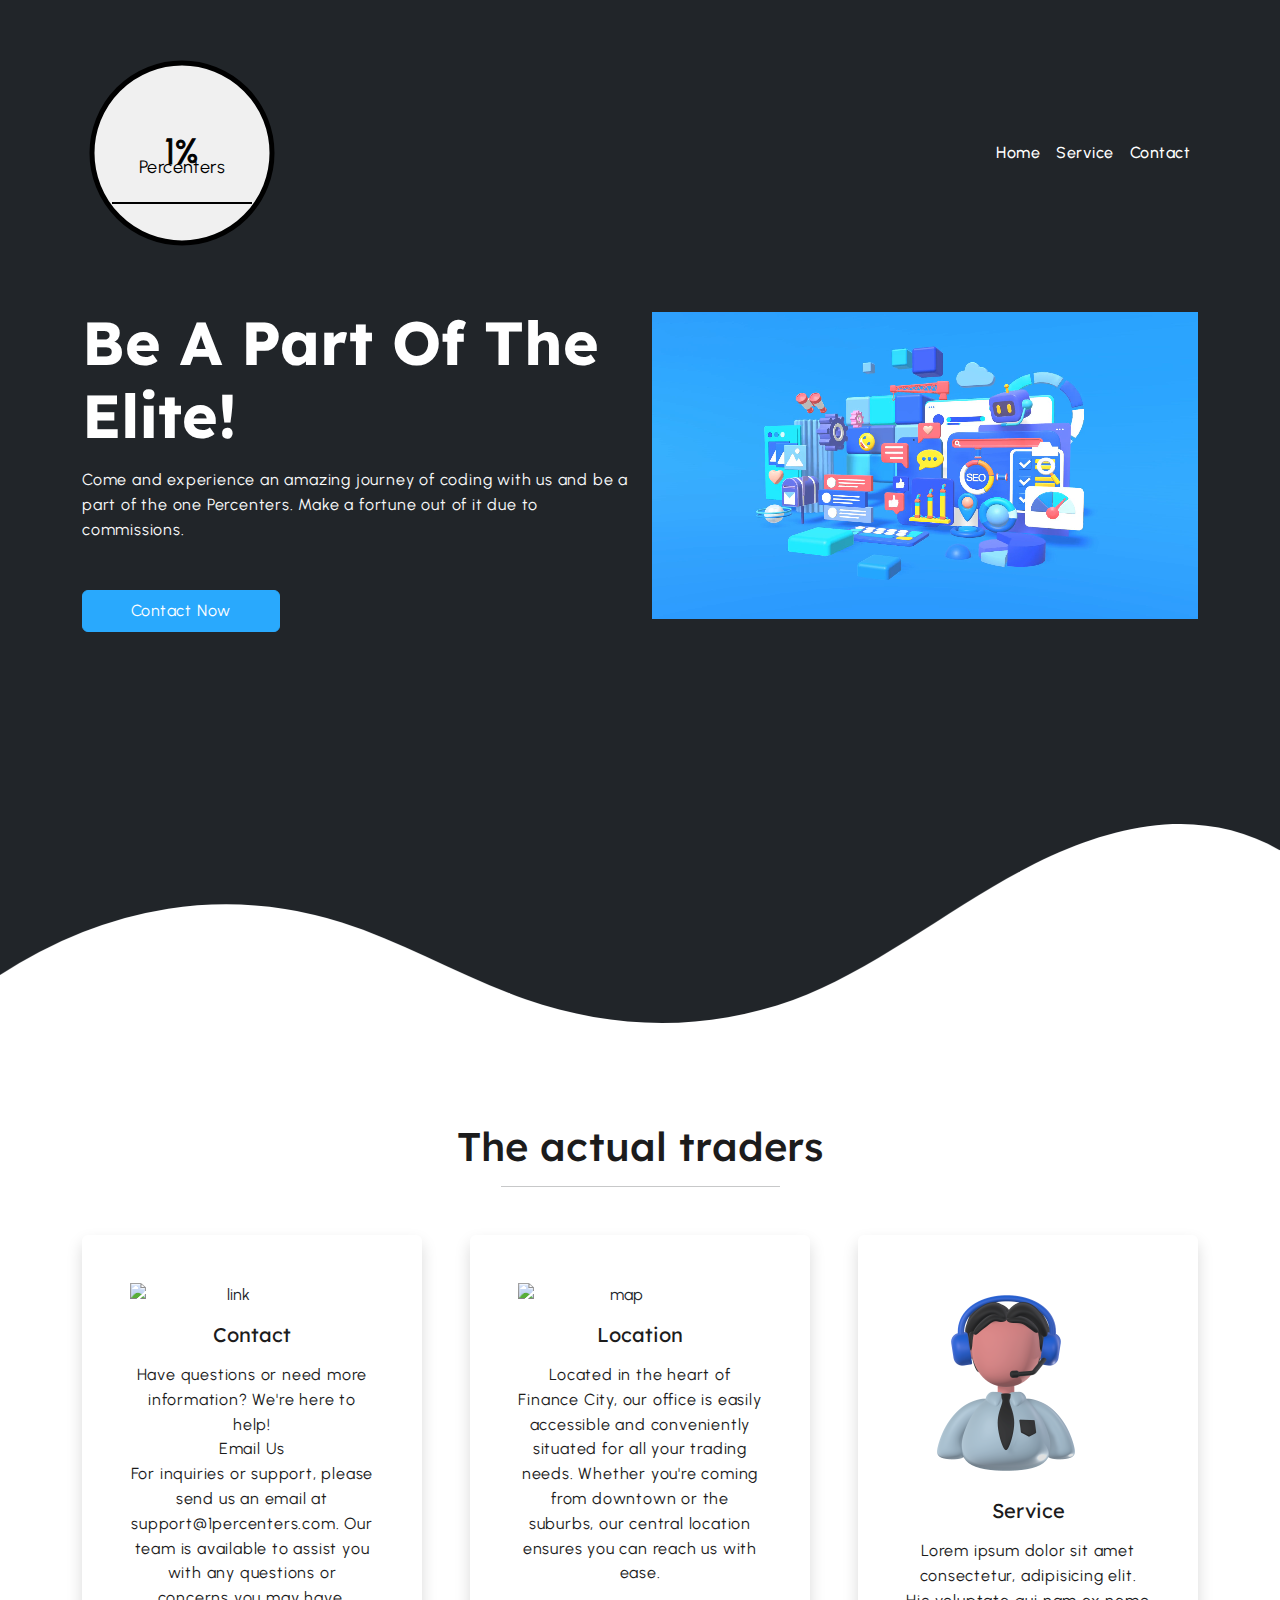
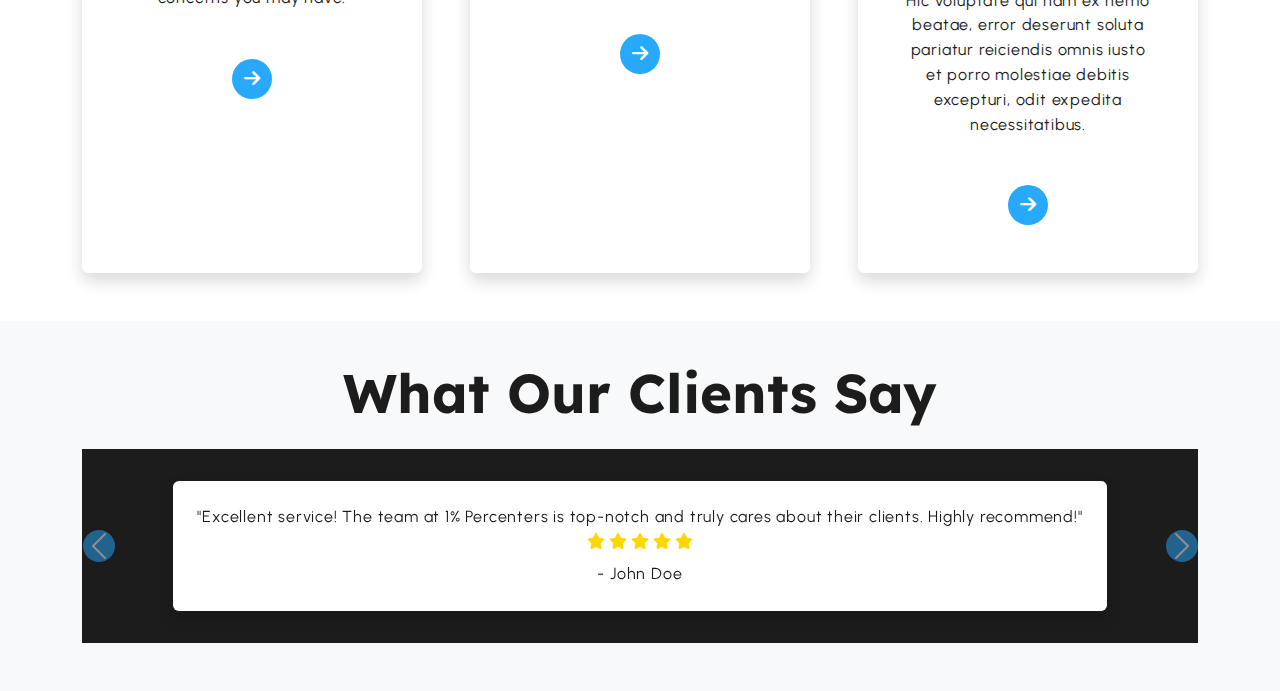
==== commit 796a593c: "chanes" ====
--- a/index.html
+++ b/index.html
@@ -38,24 +38,19 @@
 <body>
     <nav class="navbar navbar-expand-lg bg-dark py-5 pt-lg-5">
         <div class="container">
-            <a class="navbar-brand text-white" href="index.html"><svg width="200" height="200" viewBox="0 0 200 200" xmlns="http://www.w3.org/2000/svg">
-                <!-- Background Circle -->
-                <circle cx="100" cy="100" r="90" stroke="black" stroke-width="5" fill="#f0f0f0" />
-            
-                <!-- Main Text -->
-                <text x="50%" y="50%" text-anchor="middle" stroke="#000" stroke-width="1px" dy=".3em" font-size="36"
-                    font-family="Arial" fill="#000">
-                    1%
-                </text>
-            
-                <!-- Tagline Text -->
-                <text x="50%" y="60%" text-anchor="middle" font-size="18" font-family="Arial" fill="#000">
-                    Percenters
-                </text>
-            
-                <!-- Optional Decorative Element (e.g., line) -->
-                <line x1="30" y1="150" x2="170" y2="150" stroke="#000" stroke-width="2" />
-            </svg>
+            <a class="navbar-brand text-white" href="index.html">
+                <svg width="200" height="200" viewBox="0 0 200 200" xmlns="http://www.w3.org/2000/svg">
+                    <!-- Background Circle -->
+                    <circle cx="100" cy="100" r="90" stroke="black" stroke-width="5" fill="#f0f0f0" />
+                    <!-- Main Text -->
+                    <text x="50%" y="50%" text-anchor="middle" stroke="#000" stroke-width="1px" dy=".3em" font-size="36"
+                        font-family="Arial" fill="#000">1%</text>
+                    <!-- Tagline Text -->
+                    <text x="50%" y="60%" text-anchor="middle" font-size="18" font-family="Arial"
+                        fill="#000">Percenters</text>
+                    <!-- Optional Decorative Element (e.g., line) -->
+                    <line x1="30" y1="150" x2="170" y2="150" stroke="#000" stroke-width="2" />
+                </svg>
             </a>
             <button class="navbar-toggler" type="button" data-bs-toggle="collapse"
                 data-bs-target="#navbarSupportedContent" aria-controls="navbarSupportedContent" aria-expanded="false"
@@ -106,7 +101,6 @@
             </svg>
         </div>
     </section>
-
     <!-- Service Section -->
     <section class="services-section">
         <div class="container text-center common-title fw-bold">
@@ -119,11 +113,9 @@
                     <div class="text-center card-box rounded-2 p-5 shadow">
                         <img src="./images/link.gif" alt="link" class="img-fluid">
                         <h5 class="my-3 fw-normal">Contact</h5>
-                        <p class="mb-5">Have questions or need more information? We're here to help!
-                        
-                        Email Us
-                        For inquiries or support, please send us an email at support@1percenters.com. Our team is available to assist you with
-                        any questions or concerns you may have.</p>
+                        <p class="mb-5">Have questions or need more information? We're here to help!<br>Email Us<br>For
+                            inquiries or support, please send us an email at support@1percenters.com. Our team is
+                            available to assist you with any questions or concerns you may have.</p>
                         <div class="d-flex justify-content-center align-items-center">
                             <a href="contact.html"
                                 class="icon-span rounded-circle d-flex justify-content-center align-items-center">
@@ -137,8 +129,9 @@
                     <div class="text-center card-box rounded-2 p-5 shadow">
                         <img src="./images/map.gif" alt="map" class="img-fluid">
                         <h5 class="my-3 fw-normal">Location</h5>
-                        <p class="mb-5">Located in the heart of Finance City, our office is easily accessible and conveniently situated for all your trading
-                        needs. Whether you're coming from downtown or the suburbs, our central location ensures you can reach us with ease.</p>
+                        <p class="mb-5">Located in the heart of Finance City, our office is easily accessible and
+                            conveniently situated for all your trading needs. Whether you're coming from downtown or the
+                            suburbs, our central location ensures you can reach us with ease.</p>
                         <div class="d-flex justify-content-center align-items-center">
                             <a href="maps.html"
                                 class="icon-span rounded-circle d-flex justify-content-center align-items-center">
@@ -168,110 +161,76 @@
     </section>
     <!-- Service Section Ends -->
 
-    <section class="bg-dark more-info-section">
+    <!-- Testimonial Carousel Section -->
+    <section class="testimonial-section py-5 bg-light">
         <div class="container">
             <div class="row">
-                <div class="col-12 col-md-12 col-lg-6 img-section">
-                    <figure>
-                        <img src="./images/phone.gif" alt="digital product" class="img-fluid">
-                    </figure>
-                </div>
-
-                <div class="col-12 col-md-12 col-lg-6">
-                    <h1 class="text-capitalize fw-bolder text-white common-heading">Be a part of the elite!</h1>
-                    <p class="mt-3 mb-5 para-width text-light">Lorem ipsum dolor sit, amet consectetur adipisicing elit.
-                        Error, deleniti aperiam, reprehenderit quam nam in at rerum magnam ex autem dolor necessitatibus
-                        minima ab minus eos eligendi odit quod animi! Lorem ipsum dolor sit amet consectetur adipisicing
-                        elit. Porro quisquam iure quas, facere omnis adipisci libero praesentium dicta tempore aliquid
-                        in ea velit blanditiis ipsam exercitationem nihil provident eveniet fugit!</p>
-                    <div class="text-center w-100 text-md-start">
-                        <a href="#" class="btn btn-primary px-5 py-2 text-capitalize" title="Contact Now">Contact
-                            Now</a>
-                    </div>
+                <div class="col-12 text-center mb-4">
+                    <h2 class="fw-bold">What Our Clients Say</h2>
+                </div>
+                <div id="testimonialCarousel" class="carousel slide">
+                    <div class="carousel-inner">
+                        <div class="carousel-item active">
+                            <div class="d-flex justify-content-center">
+                                <div class="testimonial-card text-center shadow p-4 bg-white rounded">
+                                    <p class="testimonial-text">"Excellent service! The team at 1% Percenters is
+                                        top-notch and truly cares about their clients. Highly recommend!"</p>
+                                    <div class="d-flex justify-content-center align-items-center">
+                                        <div class="rating">
+                                            <i class="fas fa-star"></i>
+                                            <i class="fas fa-star"></i>
+                                            <i class="fas fa-star"></i>
+                                            <i class="fas fa-star"></i>
+                                            <i class="fas fa-star"></i>
+                                        </div>
+                                    </div>
+                                    <p class="testimonial-author mt-2">- John Doe</p>
+                                </div>
+                            </div>
+                        </div>
+                        <div class="carousel-item">
+                            <div class="d-flex justify-content-center">
+                                <div class="testimonial-card text-center shadow p-4 bg-white rounded">
+                                    <p class="testimonial-text">"The resources and guidance provided by 1% Percenters
+                                        have been instrumental in my trading success. Thank you!"</p>
+                                    <div class="d-flex justify-content-center align-items-center">
+                                        <div class="rating">
+                                            <i class="fas fa-star"></i>
+                                            <i class="fas fa-star"></i>
+                                            <i class="fas fa-star"></i>
+                                            <i class="fas fa-star"></i>
+                                            <i class="fas fa-star"></i>
+                                        </div>
+                                    </div>
+                                    <p class="testimonial-author mt-2">- Jane Smith</p>
+                                </div>
+                            </div>
+                        </div>
+                        <!-- Add more carousel items here -->
+                    </div>
+                    <button class="carousel-control-prev" type="button" data-bs-target="#testimonialCarousel"
+                        data-bs-slide="prev">
+                        <span class="carousel-control-prev-icon" aria-hidden="true"></span>
+                        <span class="visually-hidden">Previous</span>
+                    </button>
+                    <button class="carousel-control-next" type="button" data-bs-target="#testimonialCarousel"
+                        data-bs-slide="next">
+                        <span class="carousel-control-next-icon" aria-hidden="true"></span>
+                        <span class="visually-hidden">Next</span>
+                    </button>
                 </div>
             </div>
         </div>
     </section>
-
-    <!-- Testimonial Section -->
-    <section class="common-section mb-5 pt-5 bg-dark">
-        <div class="container text-center common-title">
-            <h2 class="common-heading text-white">What Clients Say<br>About Us</h2>
-            <hr class="w-25 mx-auto bg-white">
-        </div>
-        <div class="container mt-5">
-            <div class="row g-5">
-                <div class="col-12 col-lg-4 col-md-12">
-                    <div class="testimonial-card text-center rounded-3 p-4 shadow bg-light">
-                        <div class="rating d-flex justify-content-center mb-3">
-                            <i class="fas fa-star"></i>
-                            <i class="fas fa-star"></i>
-                            <i class="fas fa-star"></i>
-                            <i class="fas fa-star"></i>
-                            <i class="far fa-star"></i>
-                        </div>
-                        <p class="mb-3">Lorem ipsum dolor sit amet consectetur adipisicing elit. Vero, saepe odit libero
-                            explicabo sint deserunt esse, voluptatibus quidem magni? Repudiandae minima consectetur
-                            molestias officiis.</p>
-                        <p class="fw-bold">John Doe</p>
-                        <p>Businessman</p>
-                    </div>
-                </div>
-
-                <div class="col-12 col-lg-4 col-md-12">
-                    <div class="testimonial-card text-center rounded-3 p-4 shadow bg-light">
-                        <div class="rating d-flex justify-content-center mb-3">
-                            <i class="fas fa-star"></i>
-                            <i class="fas fa-star"></i>
-                            <i class="fas fa-star"></i>
-                            <i class="fas fa-star"></i>
-                            <i class="fas fa-star"></i>
-                        </div>
-                        <p class="mb-3">Lorem ipsum dolor sit amet consectetur adipisicing elit. Vero, saepe odit libero
-                            explicabo sint deserunt esse, voluptatibus quidem magni? Repudiandae minima consectetur
-                            molestias officiis.</p>
-                        <p class="fw-bold">Jane Doe</p>
-                        <p>Entrepreneur</p>
-                    </div>
-                </div>
-
-                <div class="col-12 col-lg-4 col-md-12">
-                    <div class="testimonial-card text-center rounded-3 p-4 shadow bg-light">
-                        <div class="rating d-flex justify-content-center mb-3">
-                            <i class="fas fa-star"></i>
-                            <i class="fas fa-star"></i>
-                            <i class="fas fa-star"></i>
-                            <i class="fas fa-star"></i>
-                            <i class="far fa-star"></i>
-                        </div>
-                        <p class="mb-3">Lorem ipsum dolor sit amet consectetur adipisicing elit. Vero, saepe odit libero
-                            explicabo sint deserunt esse, voluptatibus quidem magni? Repudiandae minima consectetur
-                            molestias officiis.</p>
-                        <p class="fw-bold">Alice Smith</p>
-                        <p>Freelancer</p>
-                    </div>
-                </div>
-            </div>
-        </div>
-    </section>
-    <!-- Testimonial Section Ends -->
-
-    <section class="bg-dark contact-info-section">
-        <div class="container text-center">
-            <h2 class="text-white">Get in Touch</h2>
-            <p class="text-light">We would love to hear from you. Please reach out to us with any questions or feedback.
-            </p>
-            <a href="contact.html" class="btn btn-primary text-capitalize">Contact Us</a>
-        </div>
-    </section>
-
-    <footer class="bg-dark text-center text-white py-4">
-        <p>&copy; 2024 1% Percenters. All rights reserved.</p>
-    </footer>
+    <!-- Testimonial Carousel Section Ends -->
 
     <script src="https://cdn.jsdelivr.net/npm/bootstrap@5.3.3/dist/js/bootstrap.bundle.min.js"
-        integrity="sha384-QWTKZyjpPEjISv5WaRU9OFeRpok6YctnYmDr5pNlyT2bRjXh0JMhjY6hW+ALEwIH"
+        integrity="sha384-pF+5G4d/FsHsUd5+ZxK/Gaa6EK/yNQnUJz0KxO8XaIt1/yxIcJ/0t30/ZqbcP0WJ"
         crossorigin="anonymous"></script>
+    <script src="https://code.jquery.com/jquery-3.5.1.slim.min.js"></script>
+    <script src="https://cdn.jsdelivr.net/npm/@popperjs/core@2.9.2/dist/umd/popper.min.js"></script>
+    <script src="https://stackpath.bootstrapcdn.com/bootstrap/4.5.2/js/bootstrap.min.js"></script>
+    
 </body>
 
 </html>--- a/styles.css
+++ b/styles.css
@@ -368,4 +368,87 @@
 .main-footer-section{
     padding-top: 30px;
     padding-bottom: 30px;
+}
+
+.carousel slide{
+    padding-top: 30px;
+    padding-bottom: 30px;
+}
+
+/* Carousel Section */
+.carousel-section {
+    background-color: var(--bs-dark-primary);
+    /* Ensures the section background matches the dark theme */
+    padding: 6rem 0;
+    /* Adjust padding as needed */
+}
+
+/* Carousel Container */
+.carousel-inner {
+    background-color: var(--bs-dark-primary);
+    /* Matches the dark theme */
+}
+
+.carousel-item {
+    padding: 2rem;
+    /* Adds padding inside each carousel item */
+}
+
+.carousel-item .testimonial-card {
+    background-color: #262631;
+    /* Matches the card background */
+    color: var(--bs-main-color);
+    /* Ensures text color is readable */
+    padding: 2rem;
+    /* Adds padding inside each testimonial card */
+    border-radius: 0.5rem;
+    /* Rounded corners for the cards */
+}
+
+.carousel-item .testimonial-card .rating {
+    color: var(--bs-supporting-color);
+    /* Star color */
+}
+
+/* Carousel Indicators */
+.carousel-indicators {
+    bottom: -15%;
+    /* Adjusted for better alignment */
+}
+
+.carousel-indicators [data-bs-target] {
+    width: .8rem;
+    /* Slightly larger for better visibility */
+    height: .8rem;
+    background-color: var(--secondary-color);
+    /* Matches the theme */
+}
+
+/* Carousel Controls */
+.carousel-control-prev,
+.carousel-control-next {
+    width: 5%;
+    /* Adjust width for better control size */
+}
+
+.carousel-control-prev-icon,
+.carousel-control-next-icon {
+    background-color: var(--secondary-color);
+    /* Control button color */
+    border-radius: 50%;
+    /* Rounded control buttons */
+}
+
+/* Responsive Adjustments */
+@media (max-width: 768px) {
+    .carousel-indicators {
+        bottom: -10%;
+        /* Adjust for mobile view */
+    }
+
+    .carousel-control-prev,
+    .carousel-control-next {
+        width: 10%;
+        /* Increase control button size on smaller screens */
+    }
 }